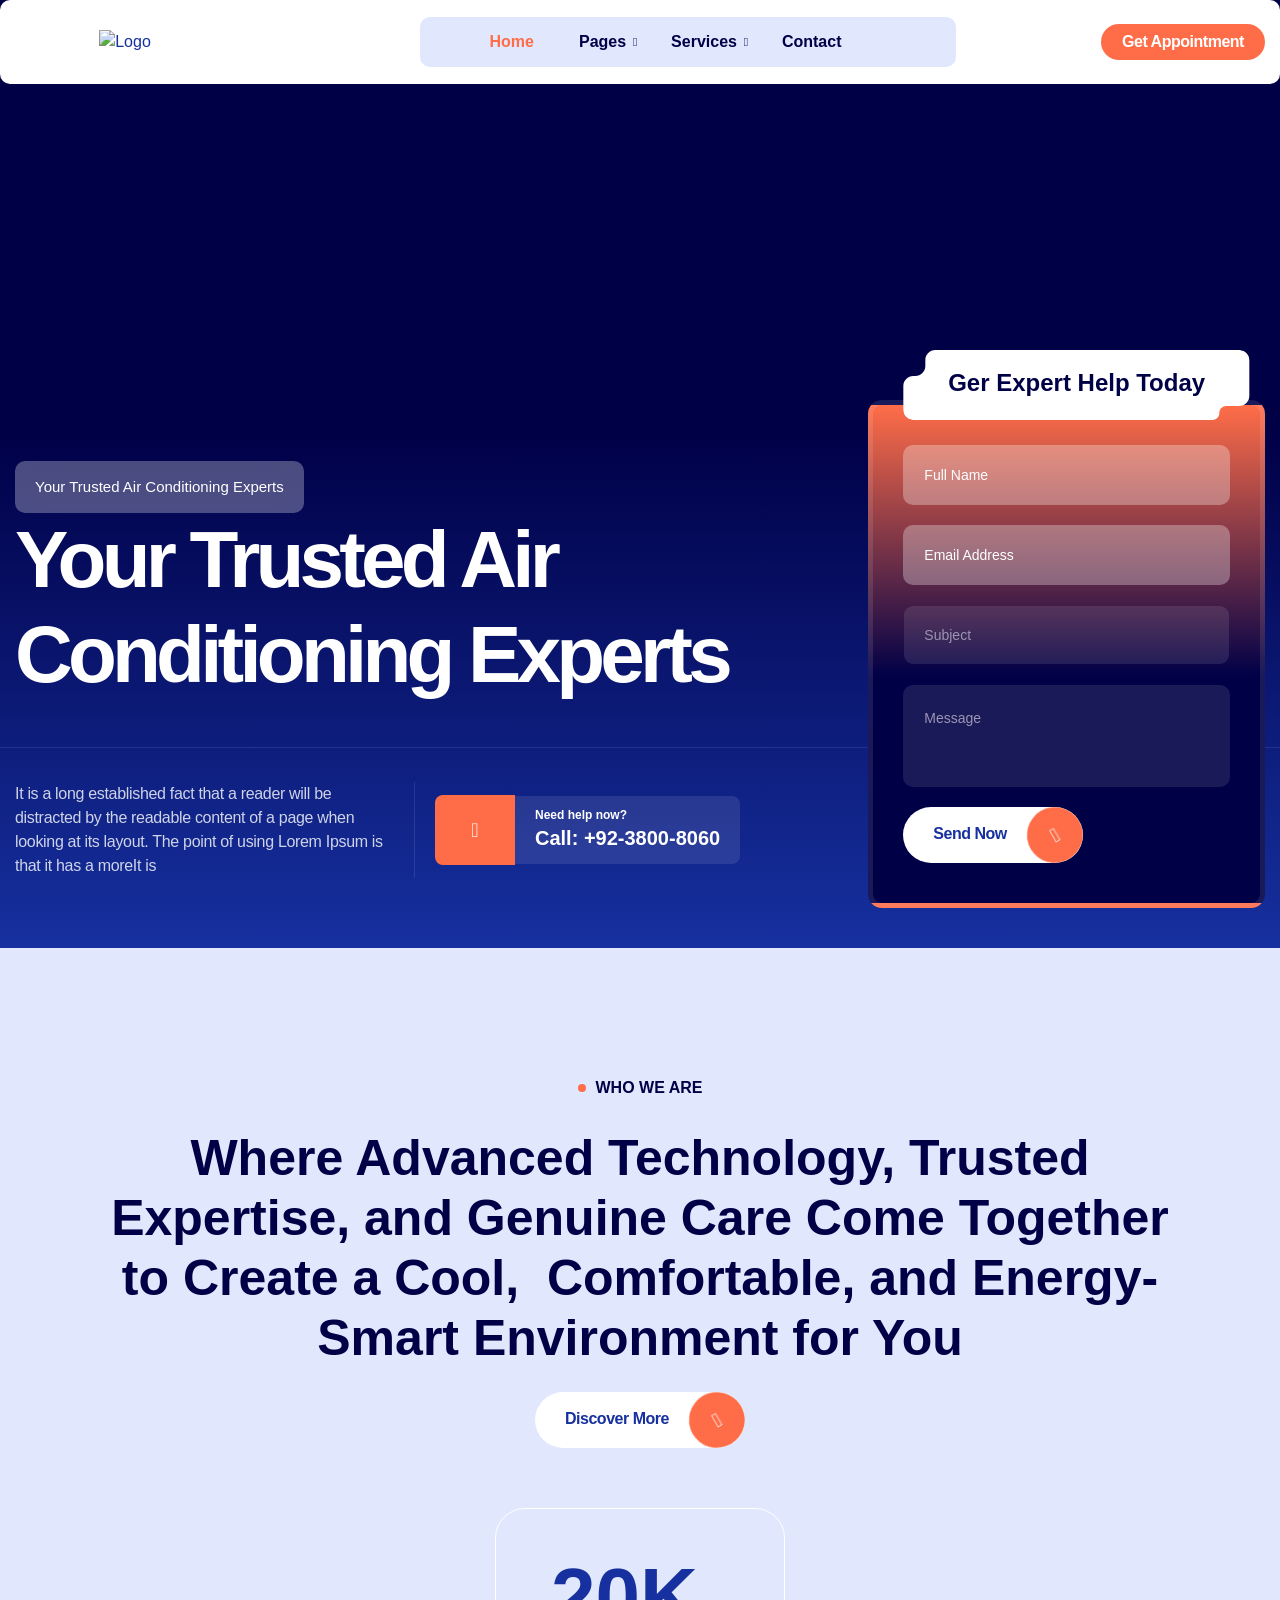
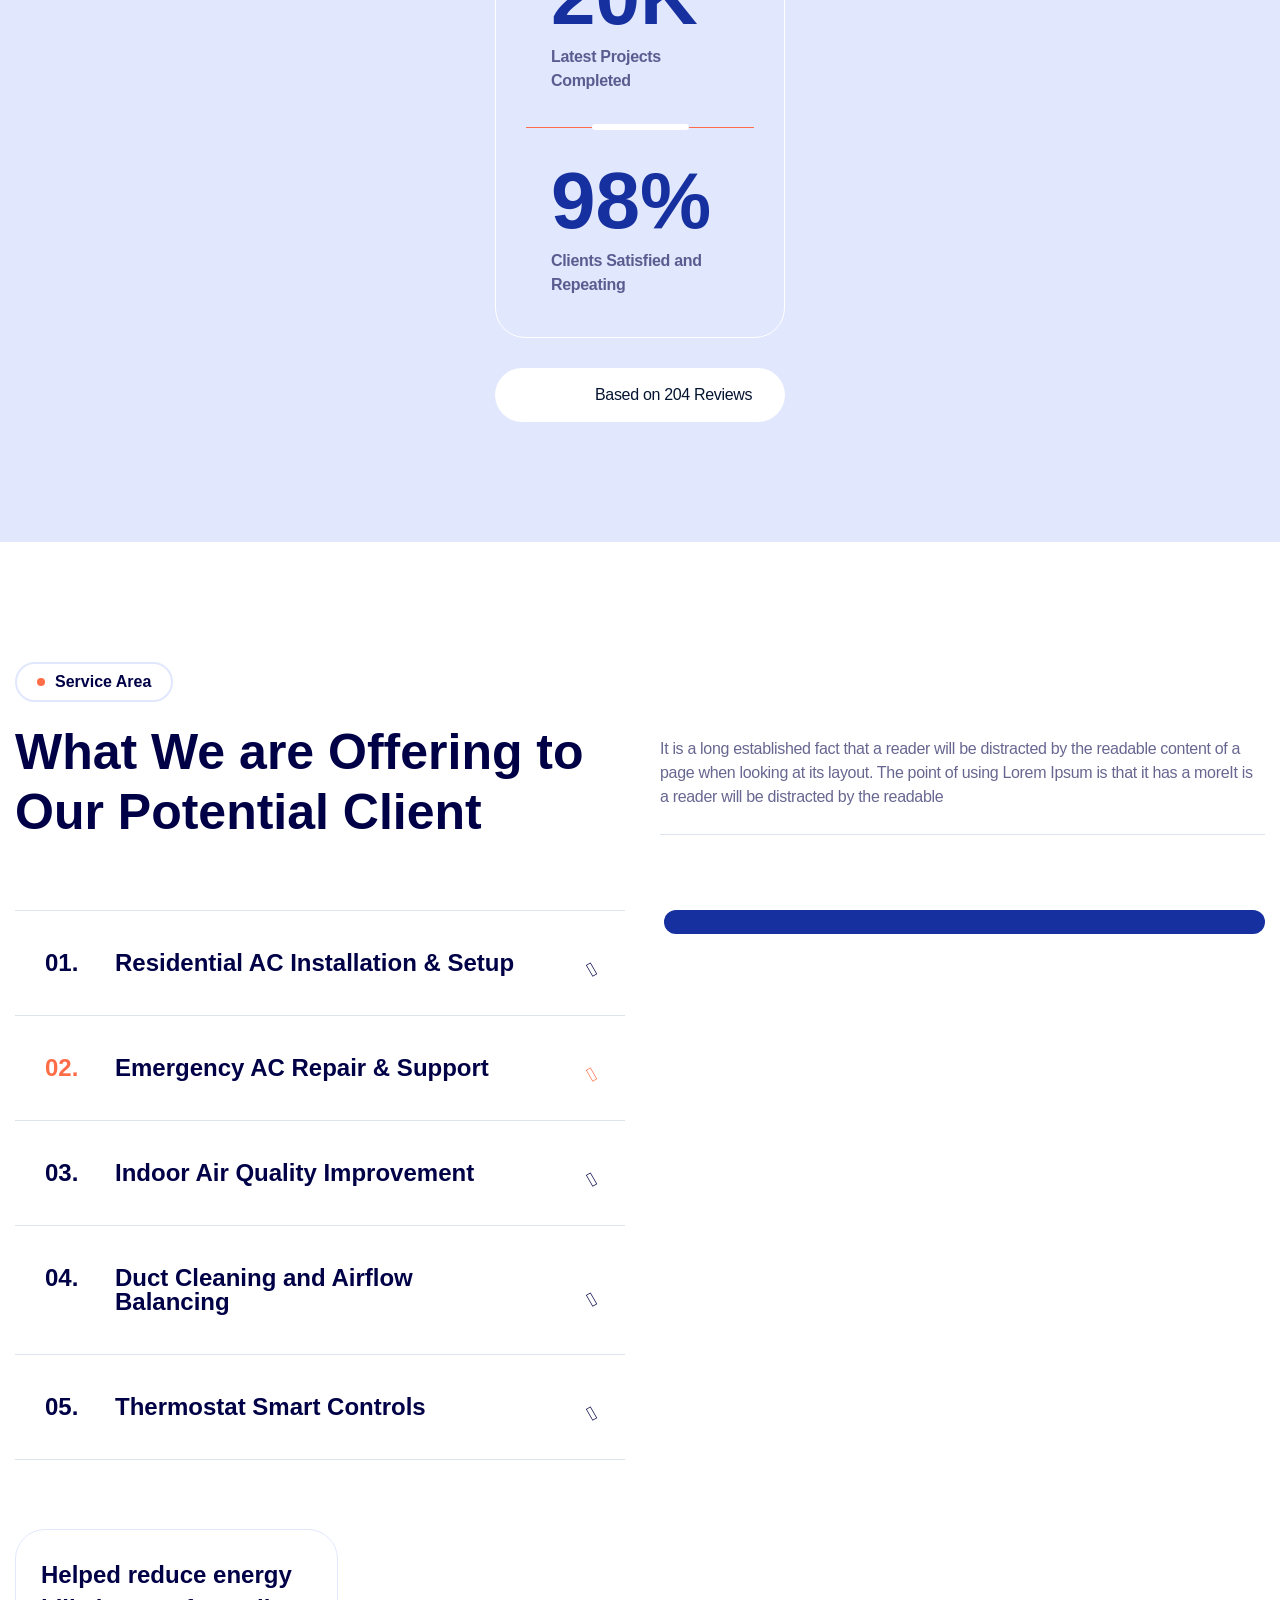
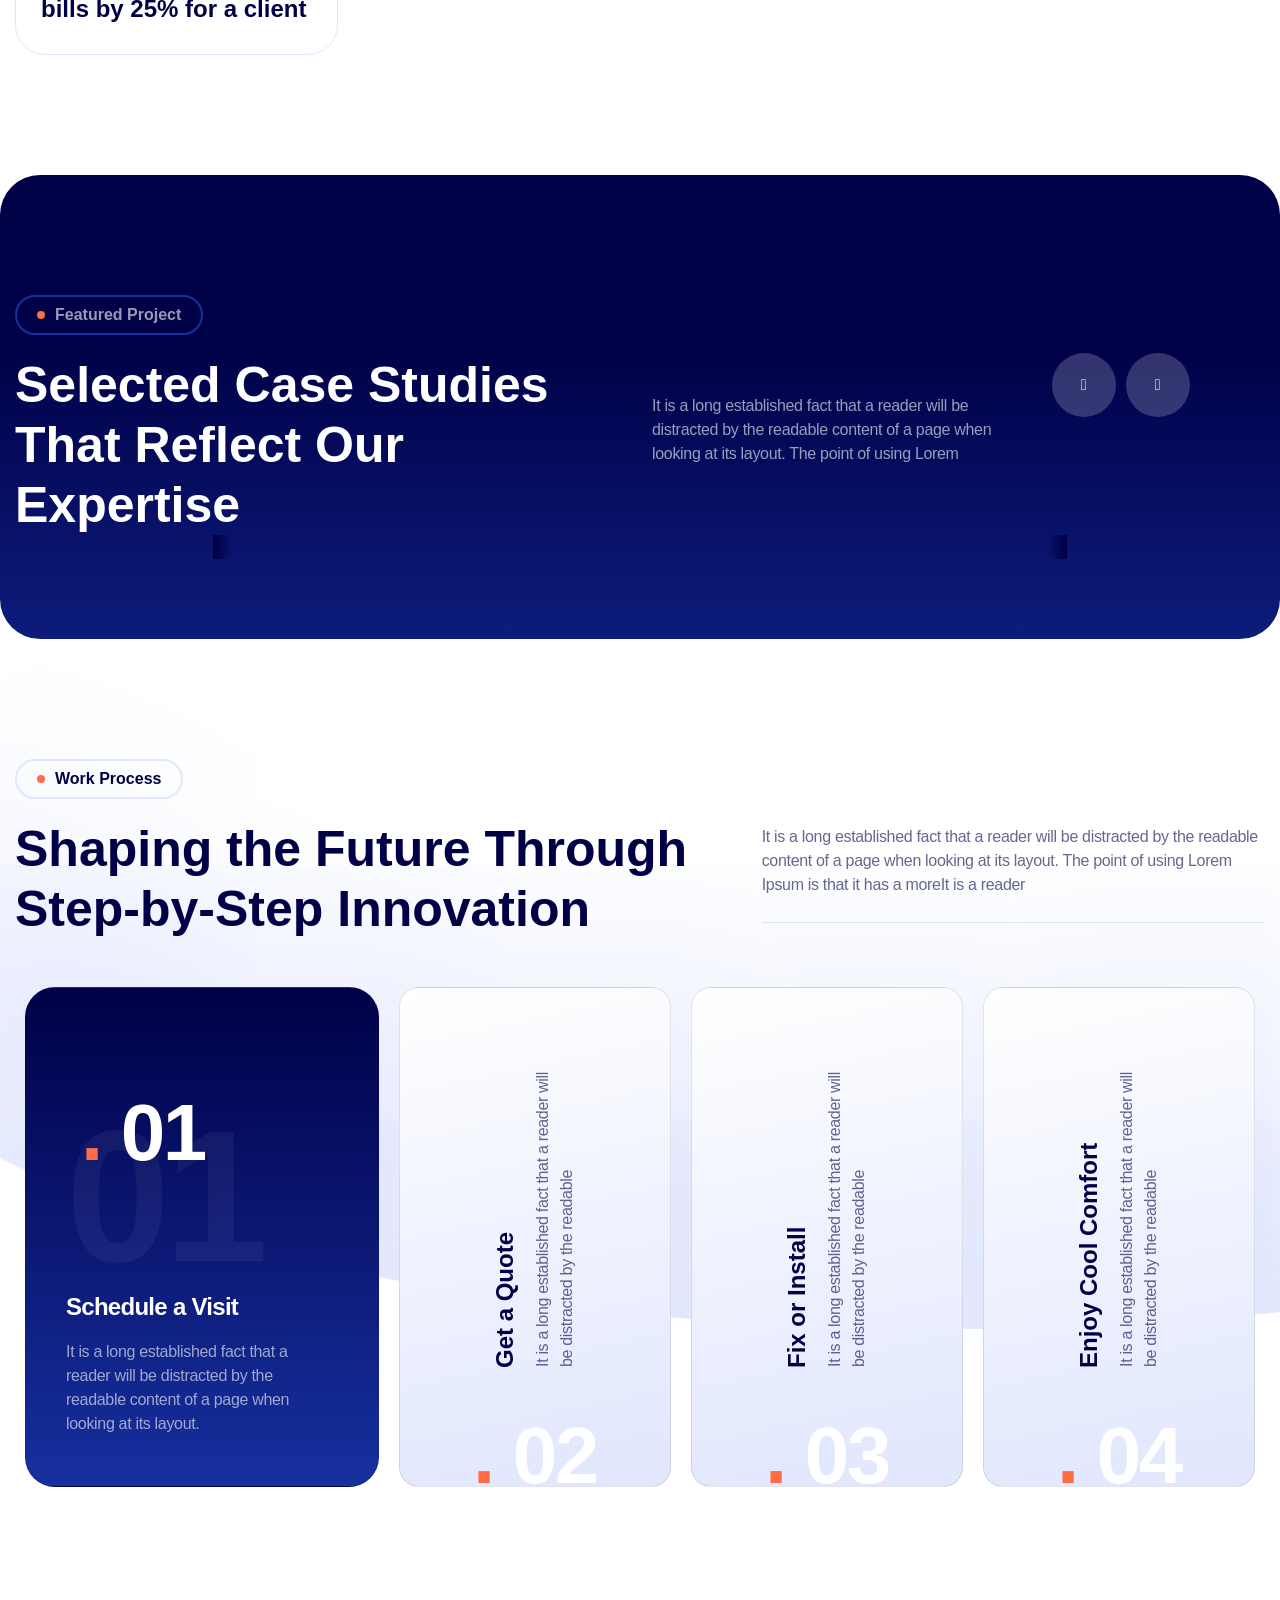
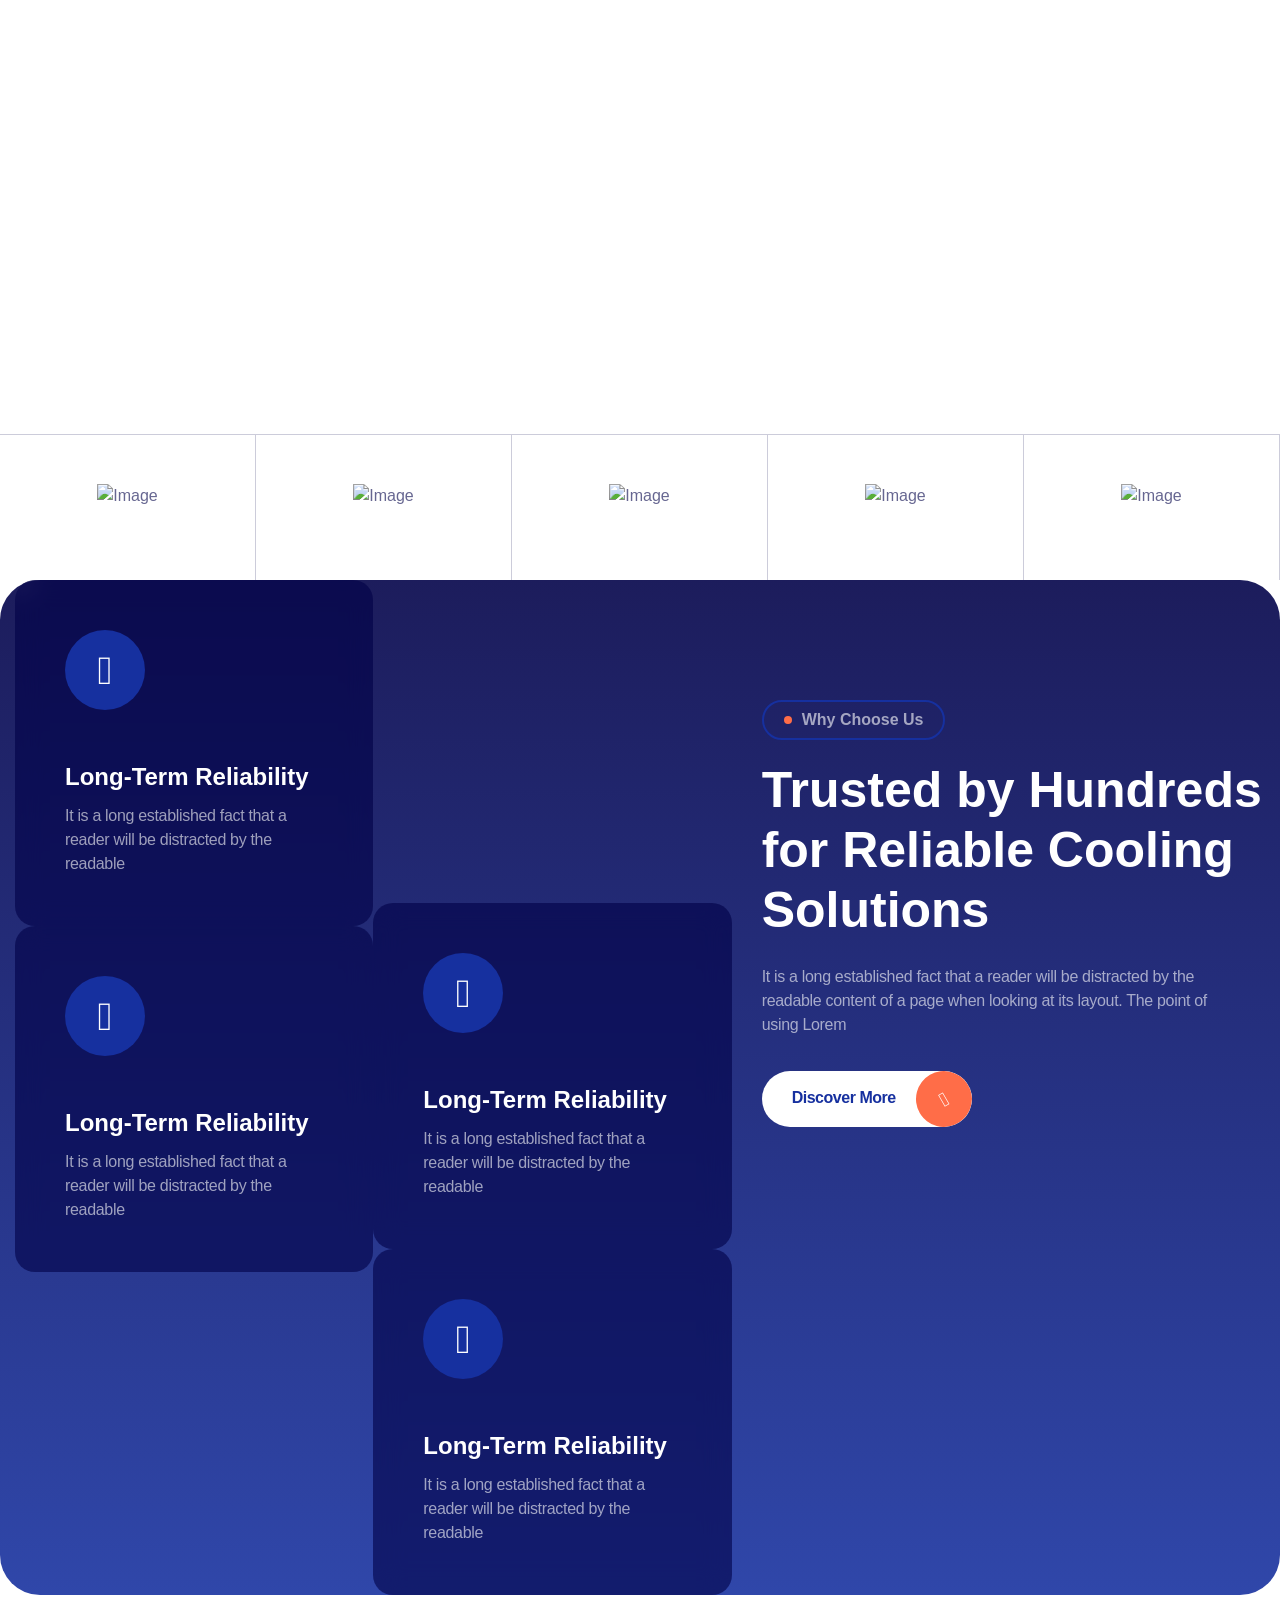
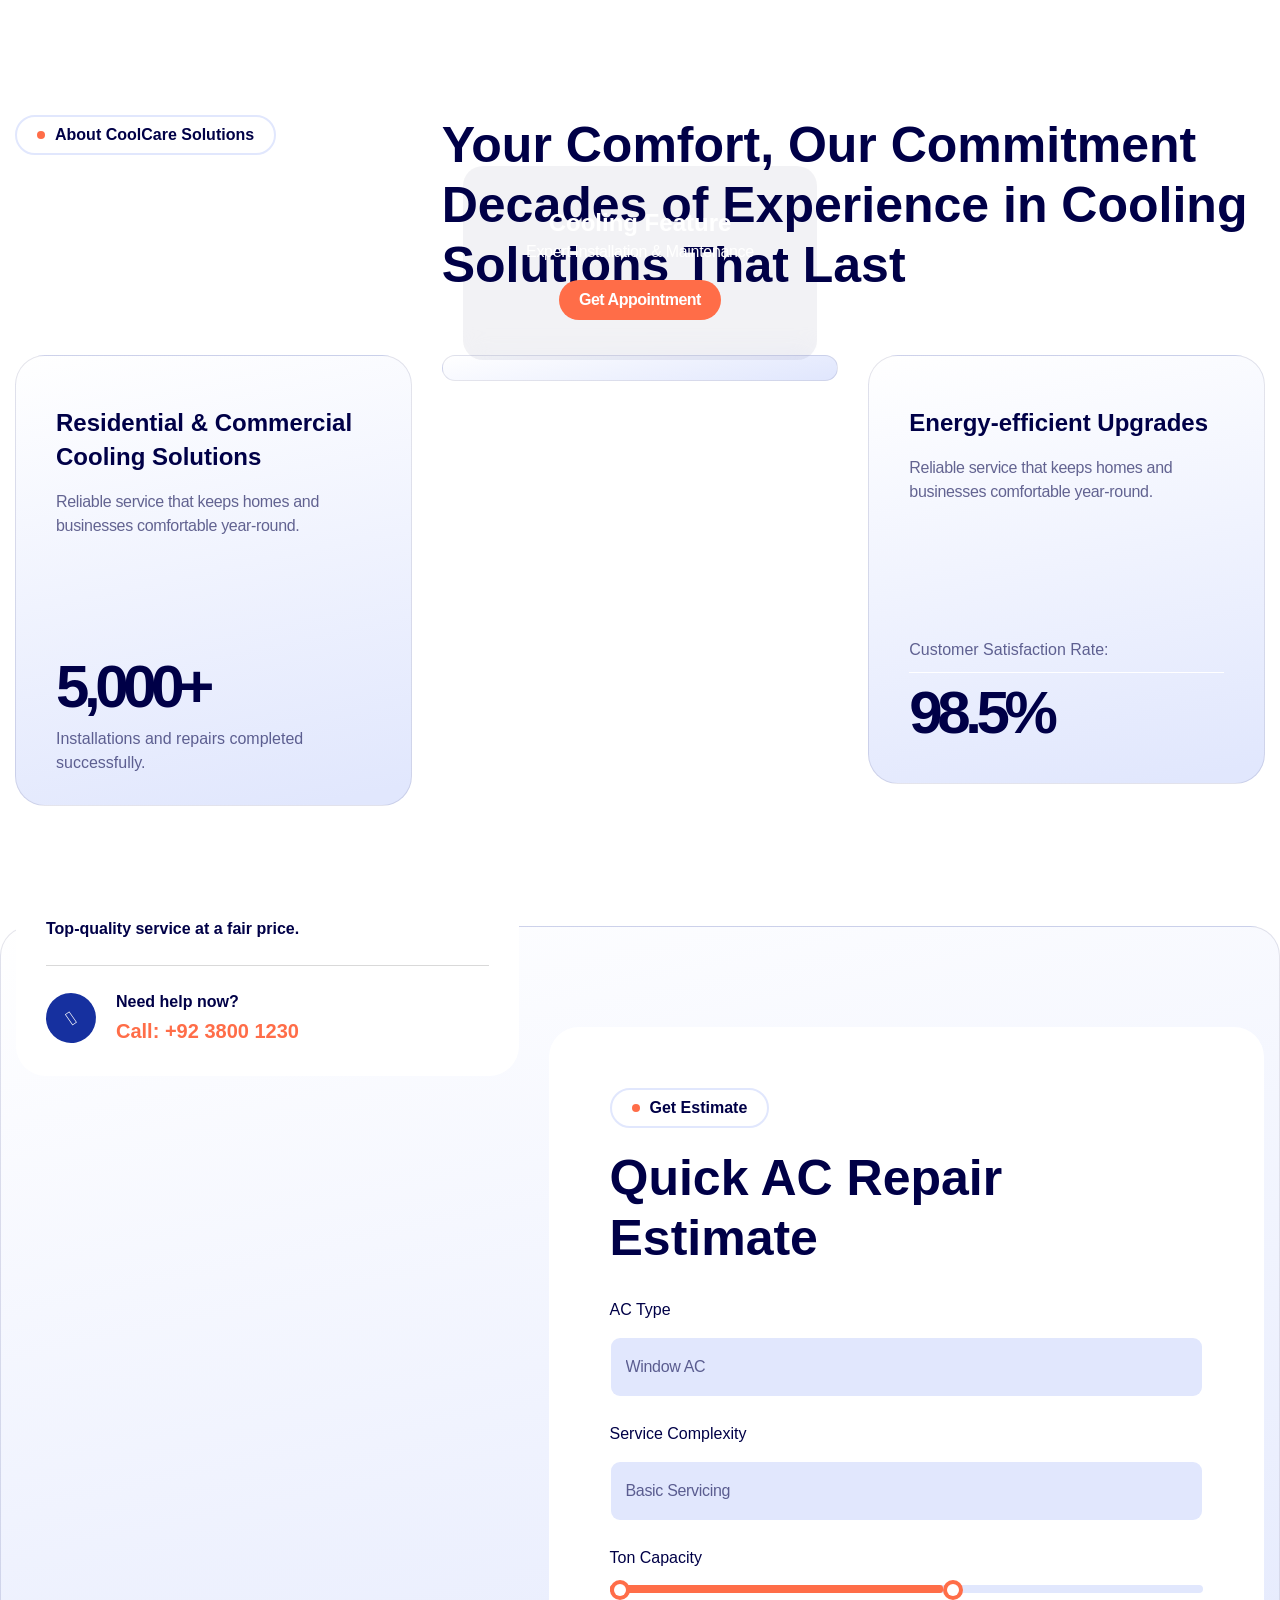
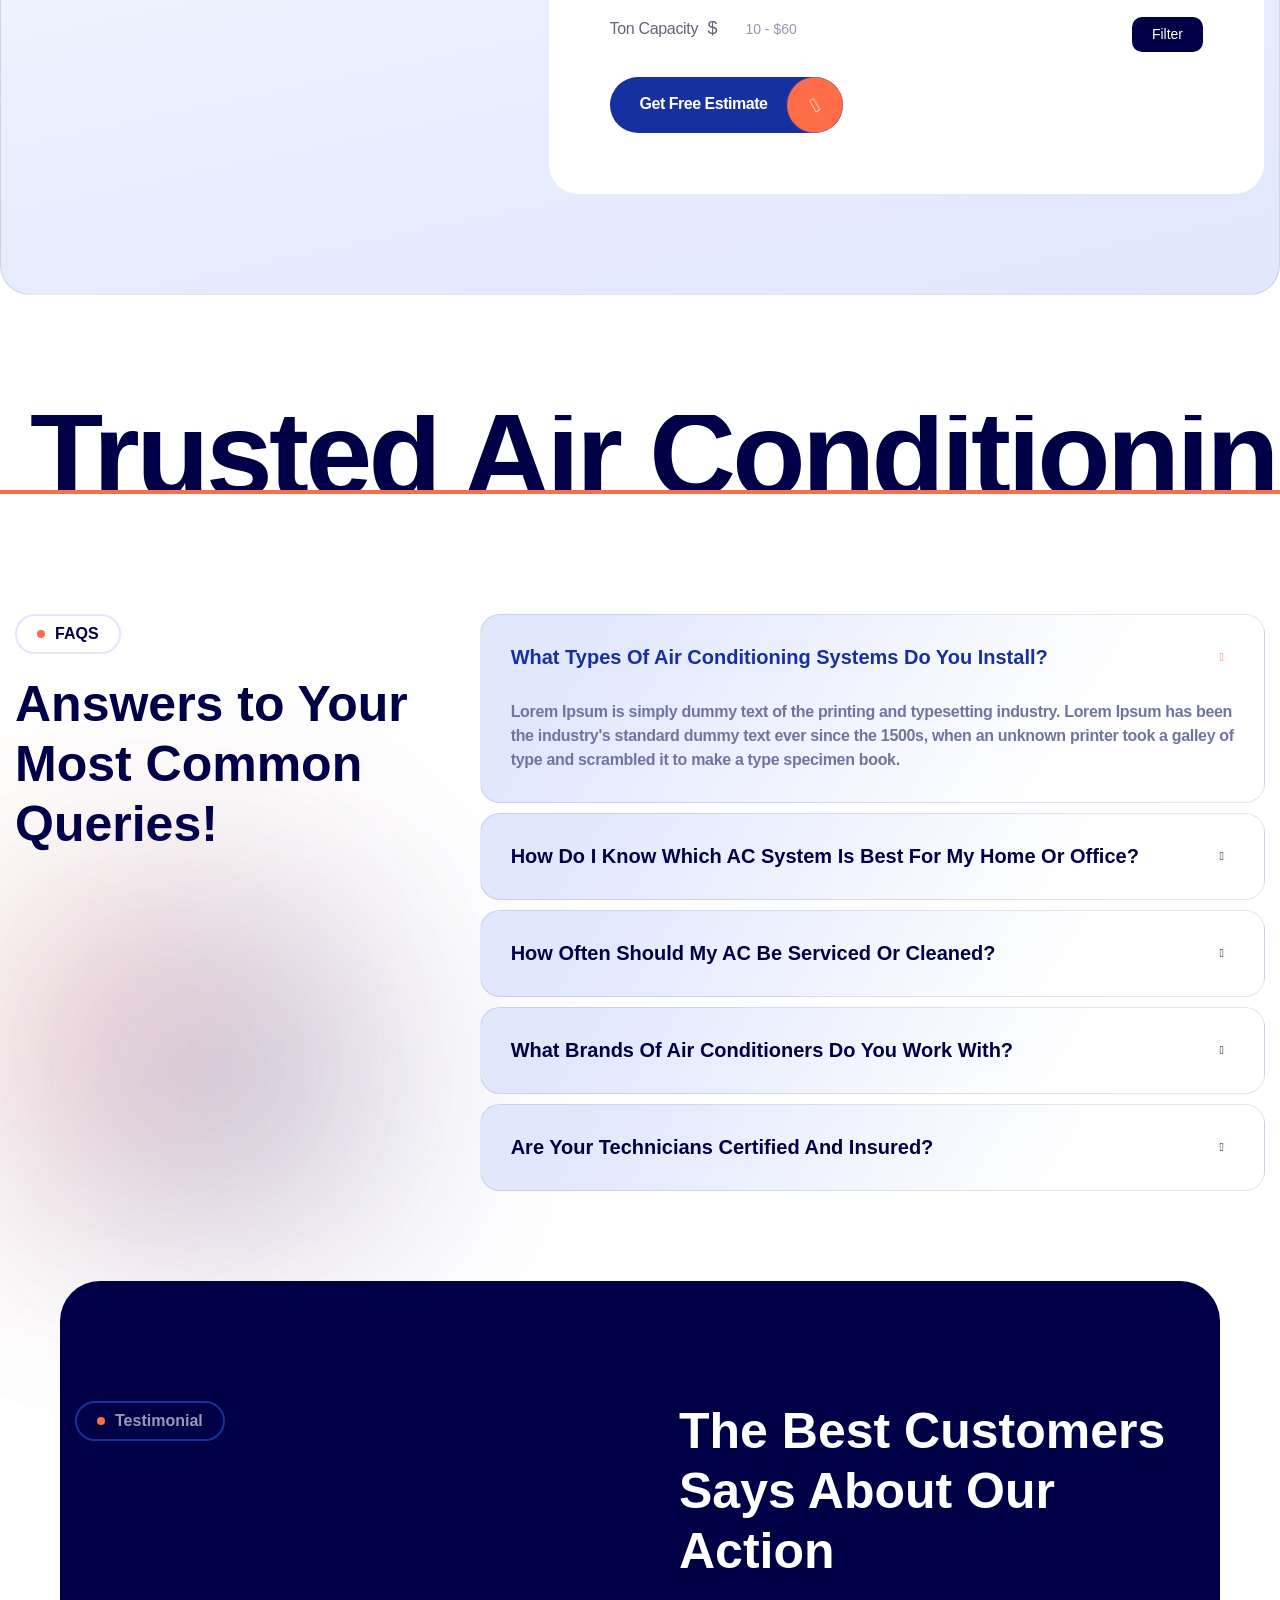
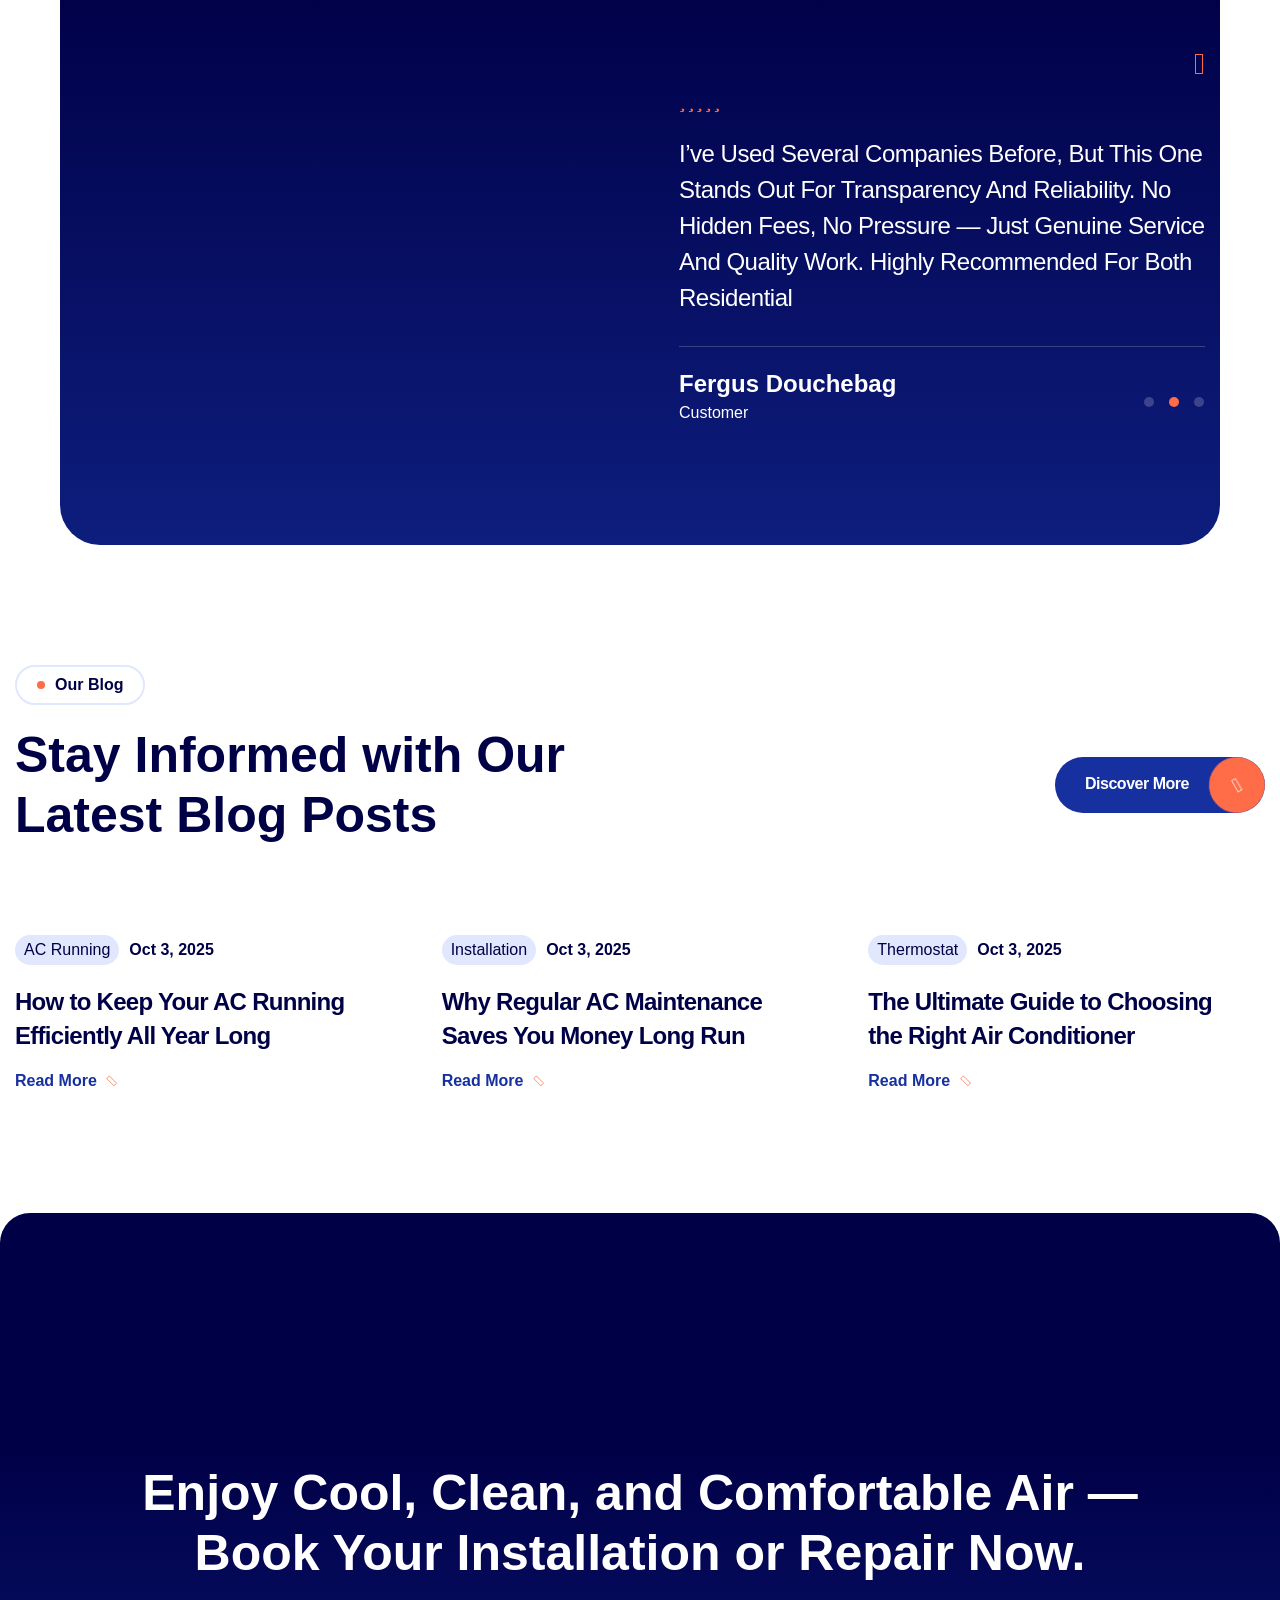
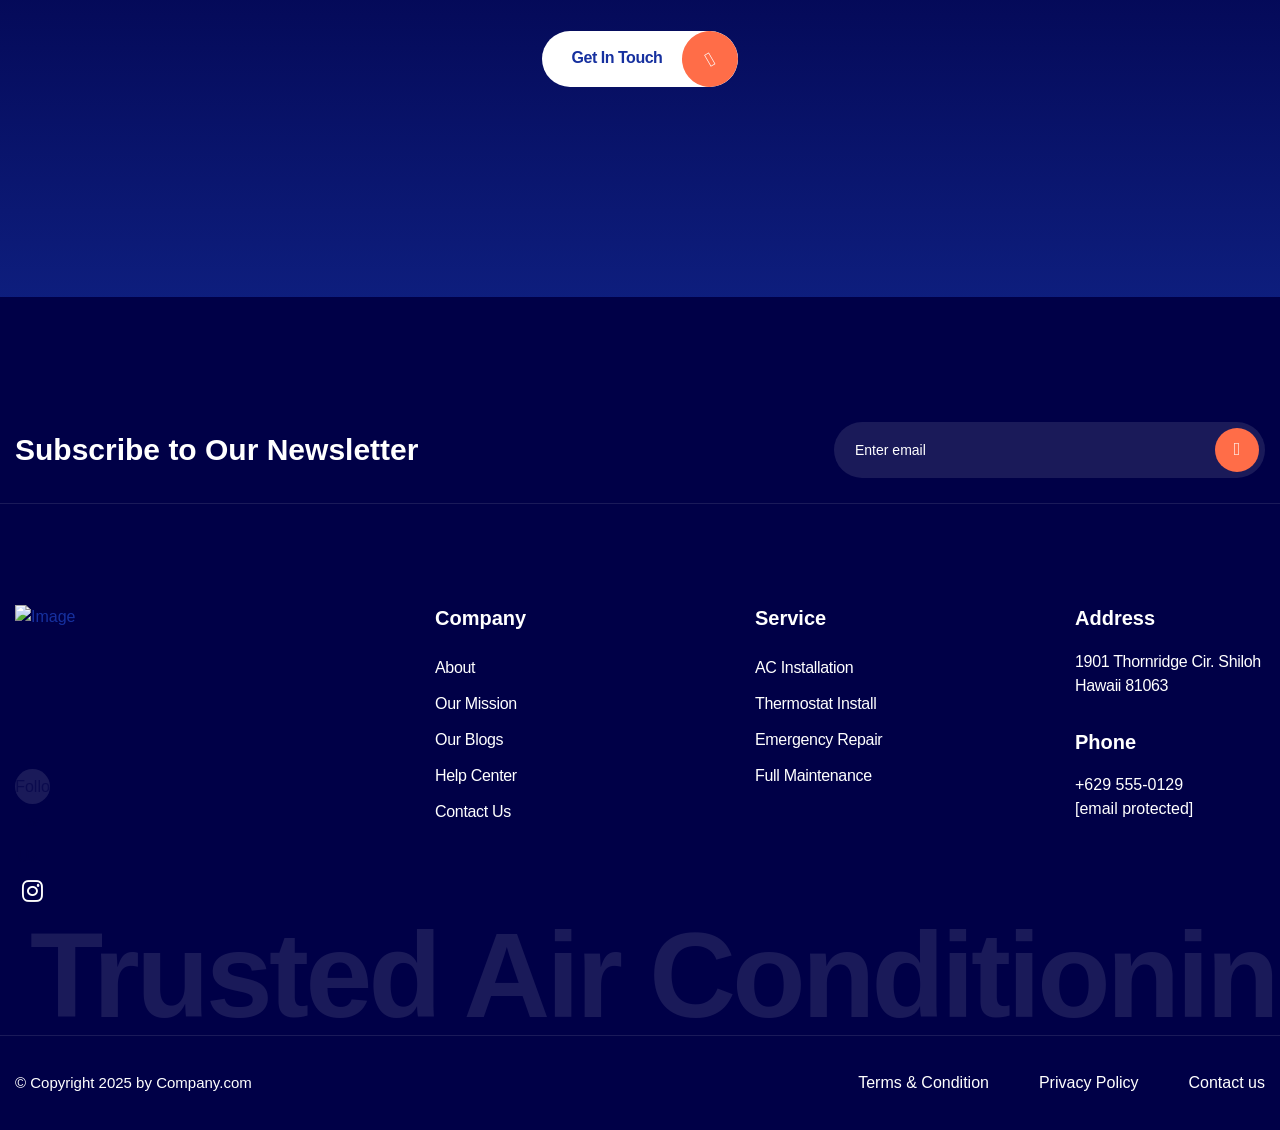
==== index-2.html @ 289fe0e9 "Add files via upload" ====
﻿<!DOCTYPE html>
<html lang="en">
<head>
<meta charset="utf-8">
<title>Coolex | Air Conditioning & Heating HVAC HTML Template | Home Layout 02</title>
<!-- Stylesheets -->
<link href="css/bootstrap.min.css" rel="stylesheet">
<link href="css/style.css" rel="stylesheet">
<link rel="shortcut icon" href="images/favicon.png" type="image/x-icon">
<link rel="icon" href="images/favicon.png" type="image/x-icon">

<!-- Responsive -->
<meta http-equiv="X-UA-Compatible" content="IE=edge">
<meta name="viewport" content="width=device-width, initial-scale=1.0">

</head>

<body>

<div class="page-wrapper">

  <!-- Preloader -->
  <div class="preloader"></div>

  <!-- Main Header-->
  <header class="main-header header-style-two">
    <div class="outer-box">
      <div class="auto-container">
        <div class="header-lower anim-fade-move" data-delay="0.25">
          <div class="inner-container">
            <!-- Main box -->
            <div class="main-box">
              <div class="logo-box">
                <div class="logo">
                  <a href="index.html"><img src="images/logo.png" alt="Logo"></a>
                </div>
              </div>

              <!--Nav Box-->
              <div class="nav-outer">
                <nav class="nav main-menu">
                  <ul class="navigation">
                    <li class="current"><a href="index.html">Home</a></li>
                    <li class="dropdown"><a href="#">Pages</a>
                      <ul>
                        <li><a href="page-about.html">About</a></li>
                        <li><a href="page-faq.html">FAQ</a></li>
                        <li><a href="page-404.html">Page 404</a></li>
                      </ul>
                    </li>
                    <li class="dropdown"><a href="#">Services</a>
                      <ul>
                        <li><a href="page-services.html">Services</a></li>
                        <li><a href="page-service-details.html">Services Details</a></li>
                      </ul>
                    </li>
                    <li><a href="page-contact.html">Contact</a></li>
                  </ul>
                </nav>
              </div>
              <div class="right-box">
                <!-- Phone Box -->
                <a class="theme-btn btn-style-three" href="page-contact.html">
                  <span class="btn-title">Get Appointment </span>
                </a>
              </div>
              <!--Mobile Navigation Toggler-->
              <div class="mobile-nav-toggler"><span class="icon lnr-icon-bars"></span></div>
            </div>
          </div>
        </div>
      </div>
    </div>

    <!-- Mobile Menu  -->
    <div class="mobile-menu">
      <div class="menu-backdrop"></div>
      <!--Here Menu Will Come Automatically Via Javascript / Same Menu as in Header-->
      <nav class="menu-box">
        <div class="upper-box">
          <div class="nav-logo">
            <a href="index.html"><img src="images/logo-2.png" alt=""></a>
          </div>
          <div class="close-btn"><i class="icon fa fa-times"></i></div>
        </div>
        <ul class="navigation clearfix">
          <!--Keep This Empty / Menu will come through Javascript-->
        </ul>
        <ul class="contact-list-one">
          <li>
            <i class="icon lnr-icon-envelope1"></i>
            <span class="title">Send Email</span>
            <div class="text"><a href="/cdn-cgi/l/email-protection#5935382e2a3637193c21383429353c773a3634"><span class="__cf_email__" data-cfemail="38595455591654594f4b5756785d40595548545d165b5755">[email&#160;protected]</span></a></div>
          </li>
        </ul>
        <ul class="social-links">
          <li><a href="#"><i class="icon fab fa-twitter"></i></a></li>
          <li><a href="#"><i class="icon fab fa-facebook-f"></i></a></li>
          <li><a href="#"><i class="icon fab fa-pinterest-p"></i></a></li>
          <li><a href="#"><i class="icon fab fa-vimeo-v"></i></a></li>
        </ul>
      </nav>
    </div>
    <!-- End Mobile Menu -->

    <!-- Header Search -->
    <div class="search-popup">
      <span class="search-back-drop"></span>
      <button class="close-search"><span class="fa fa-times"></span></button>

      <div class="search-inner">
        <form method="post" action="index.html">
          <div class="form-group">
            <input type="search" name="search-field" value="" placeholder="Search..." required="">
            <button type="submit"><i class="fa fa-search"></i></button>
          </div>
        </form>
      </div>
    </div>
    <!-- End Header Search -->

    <!-- Sticky Header  -->
    <div class="sticky-header">
      <div class="auto-container">
        <div class="inner-container">
          <!--Logo-->
          <div class="logo">
            <a href="index.html"><img src="images/logo.png" alt=""></a>
          </div>

          <!--Right Col-->
          <div class="nav-outer">
            <!-- Main Menu -->
            <nav class="main-menu">
              <div class="navbar-collapse show collapse clearfix">
                <ul class="navigation clearfix">
                  <!--Keep This Empty / Menu will come through Javascript-->
                </ul>
              </div>
            </nav>
            <!-- Main Menu End-->

            <!--Mobile Navigation Toggler-->
            <div class="mobile-nav-toggler"><span class="icon lnr-icon-bars"></span></div>
          </div>
        </div>
      </div>
    </div>
    <!-- End Sticky Menu -->
  </header>
  <!--End Main Header -->

  <!-- start Banner Section One -->
  <section class="banner-section-two">
    <div class="floating-object-1 bounce-y"><img src="images/icons/banner2-object-1.png" alt=""></div>
    <div class="floating-object-2 bounce-y"><img src="images/icons/banner2-object-2.png" alt=""></div>
    <div class="banner-bg-pattern bounce-x"><img src="images/resource/banner2-top-bg.png" alt=""></div>
    <div class="large-container">
      <div class="main-banner-img wow fadeInUp bounce-y"><img src="images/resource/banner2-service-man.png" alt=""></div>
      <div class="row align-items-xl-end">
        <div class="col-xl-8 col-md-6">
          <div class="content-column">
            <div class="sub-title wow fadeInUp">Your Trusted Air Conditioning Experts</div>
            <div class="banner-title wow fadeInUp">Your Trusted Air Conditioning Experts</div>
            <div class="banner-bottom-box2 wow fadeInUp" data-wow-delay="400ms" data-wow-duration="1500ms">
              <div class="banner-text wow fadeInUp" data-wow-delay="200ms" data-wow-duration="1500ms">It is a long established fact that a reader will be distracted by the readable content of a page when looking at its layout. The point of using Lorem Ipsum is that it has a moreIt is</div>
              <div class="contact-info">
                <div class="icon"><i class="fa-sharp fa-solid fa-phone-volume"></i></div>
                <div class="info">
                  <h6 class="small-title">Need help now?</h6>
                  <h5 class="call mb-0">Call: +92-3800-8060</h5>
                </div>
              </div>
            </div>
          </div>
        </div>
        <div class="col-xl-4 col-md-6">
          <div class="form-column">
            <div class="title-box">
              <h4 class="title ms-xl-auto">Ger Expert Help Today</h4>
            </div>
            <div class="contact-form-three ms-xl-auto">
              <!-- Contact Form -->
              <div class="contact-form wow fadeInUp" data-wow-delay="300ms" data-wow-duration="1500ms">
                <form method="post" action="get" id="contact-form">
                  <div class="row">
                    <div class="form-group col-md-12">
                      <input type="text" name="name" placeholder="Full Name" required>
                    </div>
                    <div class="form-group col-md-12">
                      <input type="email" name="email" placeholder="Email Address " required>
                    </div>
                    <div class="form-group col-lg-12">
                      <select class="form-control">
                        <option>Subject</option>
                        <option>Subject Two</option>
                        <option>Subject Three</option>
                        <option>Subject Four</option>
                      </select>
                    </div>
                    <div class="form-group col-lg-12">
                      <textarea name="message" placeholder="Message" rows="3" required></textarea>
                    </div>
                    <div class="form-group col-lg-12">
                      <div class="btn-box">
                        <button class="theme-btn btn-style-two" type="submit"><span class="btn-title">Send Now</span> <i class="icon fa-classic fa-regular fa-arrow-right"></i></button>
                      </div>
                    </div>
                  </div>
                </form>
              </div>
              <!--End Contact Form -->
            </div>
          </div>
        </div>
      </div>
    </div>
  </section>
  <!-- End Banner Section One -->

  <!-- start About Section One -->
  <section class="about-section-three pt-120 pb-120">
    <div class="floating-img bounce-y"><img src="images/background/about-bg-home2.png" alt=""></div>
    <div class="large-container2">
      <div class="mx-auto text-center">
        <div class="sec-title mb-0 wow fadeInUp" data-wow-delay="100ms" data-wow-duration="1500ms">
          <div class="subtitle"><span class="dot"></span> WHO WE ARE</div>
        </div>
        <div class="sec-title wow fadeInUp" data-wow-delay="200ms" data-wow-duration="1500ms">
          <h2 class="title mx-auto">Where Advanced Technology, Trusted Expertise, and Genuine Care Come Together to Create a Cool, <span class="image-1"><img src="images/resource/about2-title.jpg" alt=""></span> Comfortable, and Energy-Smart Environment for You</h2>
          <a class="theme-btn btn-style-two mt-4" href="page-about.html"><span class="btn-title">Discover More</span> <i class="icon fa-classic fa-regular fa-arrow-right"></i></a>
        </div>
      </div>
      <div class="row justify-content-xl-center">
        <div class="col-xl col-md-6 wow fadeInUp" data-wow-delay="300ms" data-wow-duration="1500ms">
          <div class="image-column mb-5 mb-xl-0">
            <div class="image-box">
              <img class="w-100" src="images/resource/about-img2-1.jpg" alt="">
            </div>
          </div>
        </div>
        <div class="col-xl-3 col-md-6 wow fadeInUp" data-wow-delay="400ms" data-wow-duration="1500ms">
          <div class="countdown-content-box mb-5 mb-xl-0">
            <div class="inner-box">
              <div class="counter1 count-box">
                <h2 class="title"><span class="count-text" data-speed="3000" data-stop="20">0</span>k</h2>
                <div class="text">Latest Projects Completed</div>
              </div>
              <div class="counter2 count-box">
                <h2 class="title"><span class="count-text" data-speed="3000" data-stop="98">0</span>%</h2>
                <div class="text">Clients Satisfied and Repeating</div>
              </div>
            </div>
            <div class="authors-box2">
              <div class="inner">
                <div class="images">
                  <img src="images/resource/about2-author-box1.png" alt="">
                  <img src="images/resource/about2-author-box2.png" alt="">
                  <img src="images/resource/about2-author-box3.png" alt="">
                  <img src="images/resource/about2-author-box4.png" alt="">
                  <img src="images/resource/about2-author-box5.png" alt="">
                </div>
                <div class="text">Based on 204 Reviews</div>
              </div>
            </div>
          </div>
        </div>
        <div class="col-xl col-lg-7 d-none d-xl-block wow fadeInUp" data-wow-delay="500ms" data-wow-duration="1500ms">
          <div class="image-column2 mb-5 mb-xl-0">
            <div class="image-box">
              <img src="images/resource/about-img2-2.jpg" alt="">
            </div>
          </div>
        </div>
      </div>
    </div>
  </section>
  <!-- End About Section One -->

  <!-- Start Services Section Two -->
  <section class="service-section-two pt-120 pb-120">
    <div class="auto-container">
      <div class="row">
        <div class="d-xl-flex align-items-center justify-content-between mb-5">
          <div class="sec-title mb-20 wow fadeInRight flex-shrink-0">
            <div class="subtitle"><span class="dot"></span> Service Area</div>
            <h2 class="title">What We are Offering to <br class="d-none d-xl-block"> Our Potential Client</h2>
          </div>
          <div class="sec-title-right mb-lg-50 mt-5 mt-lg--0">
            <div class="text">It is a long established fact that a reader will be distracted by the readable content of a page when looking at its layout. The point of using Lorem Ipsum is that it has a moreIt is  a reader will be distracted by the readable </div>
          </div>
        </div>
      </div>
      <div class="tabs-box">
        <div class="row">
          <div class="col-lg-6 mb-5 mb-lg-0">
            <!-- Tab Btns -->
            <div class="tab-btns tab-buttons wow fadeInUp" data-wow-delay="100ms">
              <button data-tab="#prod-guest" class="tab-btn"><span>01.</span>Residential AC Installation & Setup <i class="fa-solid fa-arrow-right"></i></button>
              <button data-tab="#prod-living" class="tab-btn active-btn"><span>02.</span>Emergency AC Repair & Support<i class="fa-solid fa-arrow-right"></i></button>
              <button data-tab="#prod-kitchen" class="tab-btn"><span>03.</span>Indoor Air Quality Improvement <i class="fa-solid fa-arrow-right"></i></button>
              <button data-tab="#prod-kids" class="tab-btn"><span>04.</span>Duct Cleaning and Airflow Balancing <i class="fa-solid fa-arrow-right"></i></button>
              <button data-tab="#prod-master" class="tab-btn"><span>05.</span>Thermostat  Smart Controls <i class="fa-solid fa-arrow-right"></i></button>
            </div>
            <div class="home2-tab-service-imgbox wow fadeInUp mb-lg-50">
              <div class="thumb-area">
                <div class="image">
                  <img src="images/resource/tab-service-bottom-img.jpg" alt="">
                </div>
              </div>
              <div class="content-area">
                <h4 class="title">Helped reduce energy bills by 25% for a client</h4>
              </div>
            </div>
          </div>
          <!-- Tabs Container -->
          <div class="tabs-content col-lg-6 wow fadeInUp ps-4" data-wow-delay="300ms">
            <!-- Tab -->
            <div class="tab" id="prod-guest">
              <div class="tab-inner-content">
                <div class="service-block-h2">
                  <div class="inner-block">
                    <div class="image"><img class="w-100" src="images/resource/service2-1.jpg" alt=""></div>
                    <div class="content-box">
                      <div class="count">01</div>
                      <div class="contents">
                        <h4 class="title"><a href="page-service-details.html?service=installation">Residential AC Installation</a></h4>
                        <div class="text">It is a long established fact that a reader will be distracted by the readable content</div>
                      </div>
                    </div>
                  </div>
                </div>
              </div>
            </div>
            <!-- Tab -->
            <div class="tab active-tab" id="prod-living">
              <div class="tab-inner-content">
                <div class="service-block-h2">
                  <div class="inner-block">
                    <div class="image"><img class="w-100" src="images/resource/service2-1.jpg" alt=""></div>
                    <div class="content-box">
                      <div class="count">02</div>
                      <div class="contents">
                        <h4 class="title"><a href="page-service-details.html?service=repair">Emergency AC Repair &amp; Support</a></h4>
                        <div class="text">It is a long established fact that a reader will be distracted by the readable content</div>
                      </div>
                    </div>
                  </div>
                </div>
              </div>
            </div>
            <!-- Tab -->
            <div class="tab" id="prod-kitchen">
              <div class="tab-inner-content">
                <div class="service-block-h2">
                  <div class="inner-block">
                    <div class="image"><img class="w-100" src="images/resource/service2-1.jpg" alt=""></div>
                    <div class="content-box">
                      <div class="count">03</div>
                      <div class="contents">
                        <h4 class="title"><a href="page-service-details.html?service=cleaning">Indoor Air Quality Improvement</a></h4>
                        <div class="text">It is a long established fact that a reader will be distracted by the readable content</div>
                      </div>
                    </div>
                  </div>
                </div>
              </div>
            </div>
            <!-- Tab -->
            <div class="tab" id="prod-kids">
              <div class="tab-inner-content">
                <div class="service-block-h2">
                  <div class="inner-block">
                    <div class="image"><img class="w-100" src="images/resource/service2-1.jpg" alt=""></div>
                    <div class="content-box">
                      <div class="count">04</div>
                      <div class="contents">
                        <h4 class="title"><a href="page-service-details.html?service=maintenance">Duct Cleaning and Airflow Balancing</a></h4>
                        <div class="text">It is a long established fact that a reader will be distracted by the readable content</div>
                      </div>
                    </div>
                  </div>
                </div>
              </div>
            </div>
            <!-- Tab -->
            <div class="tab" id="prod-master">
              <div class="tab-inner-content">
                <div class="service-block-h2">
                  <div class="inner-block">
                    <div class="image"><img class="w-100" src="images/resource/service2-1.jpg" alt=""></div>
                    <div class="content-box">
                      <div class="count">05</div>
                      <div class="contents">
                        <h4 class="title"><a href="page-service-details.html?service=thermostat">Thermostat Smart Controls</a></h4>
                        <div class="text">It is a long established fact that a reader will be distracted by the readable content</div>
                      </div>
                    </div>
                  </div>
                </div>
              </div>
            </div>
          </div>
        </div>
      </div>
    </div>
  </section>
  <!-- End Services Section Two -->

  <!-- Properties Section -->
  <section class="project-section-two">
    <div class="floating-object"><img class="bounce-x" src="images/icons/circle-img-1.png" alt=""></div>
    <div class="auto-container">
      <div class="row align-items-lg-center">
        <div class="col-xxl-7 col-xl-6 col-lg-7">
          <div class="sec-title mb-3 mb-xl-0 mb-xxl-5 light">
            <div class="subtitle"><span class="dot"></span> Featured Project</div>
            <h2 class="title">Selected Case Studies <br> That Reflect Our Expertise</h2>
          </div>
        </div>
        <div class="col-xxl-4 col-xl-4 col-lg-5">
          <div class="sec-title mb-4 mb-lg-3 mb-xl-0 light">
            <div class="text">It is a long established fact that a reader will be distracted by the readable content of a page when looking at its layout. The point of using Lorem </div>
          </div>
        </div>
        <div class="col-xxl-1 col-xl-2">
          <div class="sec-title mb-xxl-0 mt-xxl-5">
            <!-- Nav Box -->
            <div class="position-relative">
              <div class="nav-box">
                <div class="button-prev"><span class="icon fa-solid fa-arrow-left"></span></div>
                <div class="button-next"><span class="icon fa-solid fa-arrow-right"></span></div>
              </div>
            </div>
          </div>
        </div>
      </div>
    </div>
    <div class="outer-box">
      <div class="project-h2_swiper swiper-container p-0">
        <div class="swiper-wrapper">
          <!-- Project Block -->
          <div class="swiper-slide">
            <div class="project-block-two">
              <div class="inner-block">
                <div class="image-box">
                  <img src="images/resource/project2-1.jpg" alt="">
                  <div class="readmore-btn"><a href="page-project-details.html"><i class="fa-classic fa-regular fa-arrow-right"></i></a></div>
                </div>
                <div class="content-box">
                  <div class="info-box">
                    <div class="meta">
                      <span class="category">AC Installation</span>
                      <span class="date">Oct 3, 2025</span>
                    </div>
                    <h4 class="title"><a href="page-service-details.html">Sea View Property</a></h4>
                  </div>
                </div>
              </div>
            </div>
          </div>
          <!-- Project Block -->
          <div class="swiper-slide">
            <div class="project-block-two">
              <div class="inner-block">
                <div class="image-box">
                  <img src="images/resource/project2-2.jpg" alt="">
                  <div class="readmore-btn"><a href="page-project-details.html"><i class="fa-classic fa-regular fa-arrow-right"></i></a></div>
                </div>
                <div class="content-box">
                  <div class="info-box">
                    <div class="meta">
                      <span class="category">AC Installation</span>
                      <span class="date">Oct 3, 2025</span>
                    </div>
                    <h4 class="title"><a href="page-service-details.html">Sea View Property</a></h4>
                  </div>
                </div>
              </div>
            </div>
          </div>
          <!-- Project Block -->
          <div class="swiper-slide">
            <div class="project-block-two">
              <div class="inner-block">
                <div class="image-box">
                  <img src="images/resource/project2-3.jpg" alt="">
                  <div class="readmore-btn"><a href="page-project-details.html"><i class="fa-classic fa-regular fa-arrow-right"></i></a></div>
                </div>
                <div class="content-box">
                  <div class="info-box">
                    <div class="meta">
                      <span class="category">AC Installation</span>
                      <span class="date">Oct 3, 2025</span>
                    </div>
                    <h4 class="title"><a href="page-service-details.html">Sea View Property</a></h4>
                  </div>
                </div>
              </div>
            </div>
          </div>
          <!-- Project Block -->
          <div class="swiper-slide">
            <div class="project-block-two">
              <div class="inner-block">
                <div class="image-box">
                  <img src="images/resource/project2-1.jpg" alt="">
                  <div class="readmore-btn"><a href="page-project-details.html"><i class="fa-classic fa-regular fa-arrow-right"></i></a></div>
                </div>
                <div class="content-box">
                  <div class="info-box">
                    <div class="meta">
                      <span class="category">AC Installation</span>
                      <span class="date">Oct 3, 2025</span>
                    </div>
                    <h4 class="title"><a href="page-service-details.html">Sea View Property</a></h4>
                  </div>
                </div>
              </div>
            </div>
          </div>
        </div>
      </div>
    </div>
  </section>
  <!-- End Projects Section -->

  <!-- Our Process Section -->
  <section class="process-section-two hzAccordion-section pt-120 pb-120">
    <div class="auto-container">
      <div class="row align-items-center">
        <div class="col-xl-7">
          <div class="sec-title mb-lg-20 mb-50 wow fadeInRight">
            <div class="subtitle"><span class="dot"></span> Work Process</div>
            <h2 class="title">Shaping the Future Through <br> Step-by-Step Innovation</h2>
          </div>
        </div>
        <div class="col-xl-5 ms-xl-auto">
          <div class="sec-title-right mb-lg-50 wow fadeInLeft">
            <div class="text">It is a long established fact that a reader will be distracted by the readable content of a page when looking at its layout. The point of using Lorem Ipsum is that it has a moreIt is a reader</div>
          </div>
        </div>
      </div>
      <div class="row">
        <div class="client-gallery-wraper">
          <div class="options">
            <div class="option active">
              <div class="client-content">
                <div class="search-icon">
                  <div class="count"><span>.</span> 01</div>
                </div>
                <div class="default-content">
                  <div>
                    <h4 class="title">Schedule a Visit</h4>
                    <div class="text">It is a long established fact that a reader will be distracted by the readable </div>
                  </div>
                </div>
                <div class="label">
                  <div class="info">
                    <div class="cont">
                      <div class="count"><span>.</span> 01</div>
                      <div class="lg-count">01</div>
                      <h4 class="sub-title">Schedule a Visit</h4>
                      <div class="text">It is a long established fact that a reader will be distracted by the readable content of a page when looking at its layout.</div>
                    </div>
                  </div>
                </div>
              </div>
            </div>
            <div class="option">
              <div class="client-content">
                <div class="search-icon">
                  <div class="count"><span>.</span> 02</div>
                </div>
                <div class="default-content">
                  <div>
                    <h4 class="title">Get a Quote</h4>
                    <div class="text">It is a long established fact that a reader will be distracted by the readable </div>
                  </div>
                </div>
                <div class="label">
                  <div class="info">
                    <div class="cont">
                      <div class="count"><span>.</span> 02</div>
                      <div class="lg-count">02</div>
                      <h4 class="sub-title">Get a Quote</h4>
                      <div class="text">It is a long established fact that a reader will be distracted by the readable content of a page when looking at its layout.</div>
                    </div>
                  </div>
                </div>
              </div>
            </div>
            <div class="option">
              <div class="client-content">
                <div class="search-icon">
                  <div class="count"><span>.</span> 03</div>
                </div>
                <div class="default-content">
                  <div>
                    <h4 class="title">Fix or Install</h4>
                    <div class="text">It is a long established fact that a reader will be distracted by the readable </div>
                  </div>
                </div>
                <div class="label">
                  <div class="info">
                    <div class="cont">
                      <div class="count"><span>.</span> 03</div>
                      <div class="lg-count">03</div>
                      <h4 class="sub-title">Fix or Install</h4>
                      <div class="text">It is a long established fact that a reader will be distracted by the readable content of a page when looking at its layout.</div>
                    </div>
                  </div>
                </div>
              </div>
            </div>
            <div class="option">
              <div class="client-content">
                <div class="search-icon">
                  <div class="count"><span>.</span> 04</div>
                </div>
                <div class="default-content">
                  <div>
                    <h4 class="title">Enjoy Cool Comfort</h4>
                    <div class="text">It is a long established fact that a reader will be distracted by the readable </div>
                  </div>
                </div>
                <div class="label">
                  <div class="info">
                    <div class="cont">
                      <div class="count"><span>.</span> 04</div>
                      <div class="lg-count">04</div>
                      <h4 class="sub-title">Enjoy Cool Comfort</h4>
                      <div class="text">It is a long established fact that a reader will be distracted by the readable content of a page when looking at its layout.</div>
                    </div>
                  </div>
                </div>
              </div>
            </div>
          </div>
        </div>
      </div>
    </div>
  </section>
  <!-- End Our Process Section -->

  <!-- Our Team Section -->
  <section class="team-section pt-0 pb-120">
    <div class="auto-container">
      <div class="sec-title text-center mx-auto wow fadeInRight">
        <div class="subtitle"><span class="dot"></span> Our Team</div>
        <h2 class="title">The Faces Behind Our Trusted Air <br> Conditioning Services</h2>
      </div>
      <div class="row">
        <!-- Team Block -->
        <div class="team-block col-xl-3 col-lg-4 col-sm-6 wow fadeInUp">
          <div class="inner-box">
            <div class="image-box">
              <figure class="image"><a href="page-team-details.html"><img src="images/resource/team-1.png" alt="Image"></a></figure>
              <div class="social-links">
                <a href="page-team-details.html"><i class="fab fa-x-twitter"></i></a>
                <a href="page-team-details.html"><i class="fab fa-facebook-f"></i></a>
                <a href="page-team-details.html"><i class="fab fa-instagram"></i></a>
                <a href="page-team-details.html"><i class="fab fa-linkedin-in"></i></a>
              </div>
            </div>
            <div class="content-box">
              <h5 class="name"><a href="page-team-details.html">Kevin Brooks</a></h5>
              <div class="designation">Installation Supervisor</div>
            </div>
          </div>
        </div>
        <!-- Team Block -->
        <div class="team-block col-xl-3 col-lg-4 col-sm-6 wow fadeInUp">
          <div class="inner-box">
            <div class="image-box">
              <figure class="image"><a href="page-team-details.html"><img src="images/resource/team-2.png" alt="Image"></a></figure>
              <div class="social-links">
                <a href="page-team-details.html"><i class="fab fa-x-twitter"></i></a>
                <a href="page-team-details.html"><i class="fab fa-facebook-f"></i></a>
                <a href="page-team-details.html"><i class="fab fa-instagram"></i></a>
                <a href="page-team-details.html"><i class="fab fa-linkedin-in"></i></a>
              </div>
            </div>
            <div class="content-box">
              <h5 class="name"><a href="page-team-details.html">Kevin Brooks</a></h5>
              <div class="designation">Installation Supervisor</div>
            </div>
          </div>
        </div>
        <!-- Team Block -->
        <div class="team-block col-xl-3 col-lg-4 col-sm-6 wow fadeInUp">
          <div class="inner-box">
            <div class="image-box">
              <figure class="image"><a href="page-team-details.html"><img src="images/resource/team-3.png" alt="Image"></a></figure>
              <div class="social-links">
                <a href="page-team-details.html"><i class="fab fa-x-twitter"></i></a>
                <a href="page-team-details.html"><i class="fab fa-facebook-f"></i></a>
                <a href="page-team-details.html"><i class="fab fa-instagram"></i></a>
                <a href="page-team-details.html"><i class="fab fa-linkedin-in"></i></a>
              </div>
            </div>
            <div class="content-box">
              <h5 class="name"><a href="page-team-details.html">Kevin Brooks</a></h5>
              <div class="designation">Installation Supervisor</div>
            </div>
          </div>
        </div>
        <!-- Team Block -->
        <div class="team-block col-xl-3 col-lg-4 col-sm-6 wow fadeInUp">
          <div class="inner-box">
            <div class="image-box">
              <figure class="image"><a href="page-team-details.html"><img src="images/resource/team-4.png" alt="Image"></a></figure>
              <div class="social-links">
                <a href="page-team-details.html"><i class="fab fa-x-twitter"></i></a>
                <a href="page-team-details.html"><i class="fab fa-facebook-f"></i></a>
                <a href="page-team-details.html"><i class="fab fa-instagram"></i></a>
                <a href="page-team-details.html"><i class="fab fa-linkedin-in"></i></a>
              </div>
            </div>
            <div class="content-box">
              <h5 class="name"><a href="page-team-details.html">Kevin Brooks</a></h5>
              <div class="designation">Installation Supervisor</div>
            </div>
          </div>
        </div>
      </div>
    </div>
  </section>
  <!-- End Our Team Section -->

  <!-- Our Client Section -->
  <section class="client-section">
    <div class="container-fluid px-0">
      <div class="row">
        <div class="col-lg-12">
          <div class="swiper client-slider pb-0">
            <div class="swiper-wrapper align-items-center">
              <!-- Client Block -->
              <div class="client-block py-5 swiper-slide text-center">
                <div class="inner-box">
                  <figure class="image mb-0"><img src="images/clients/client-1.png" alt="Image"></figure>
                </div>
              </div>
              <!-- Client Block -->
              <div class="client-block py-5 swiper-slide text-center">
                <div class="inner-box">
                  <figure class="image mb-0"><img src="images/clients/client-2.png" alt="Image"></figure>
                </div>
              </div>
              <!-- Client Block -->
              <div class="client-block py-5 swiper-slide text-center">
                <div class="inner-box">
                  <figure class="image mb-0"><img src="images/clients/client-3.png" alt="Image"></figure>
                </div>
              </div>
              <!-- Client Block -->
              <div class="client-block py-5 swiper-slide text-center">
                <div class="inner-box">
                  <figure class="image mb-0"><img src="images/clients/client-4.png" alt="Image"></figure>
                </div>
              </div>
              <!-- Client Block -->
              <div class="client-block py-5 swiper-slide text-center">
                <div class="inner-box">
                  <figure class="image mb-0"><img src="images/clients/client-5.png" alt="Image"></figure>
                </div>
              </div>
              <!-- Client Block -->
              <div class="client-block py-5 swiper-slide text-center">
                <div class="inner-box">
                  <figure class="image mb-0"><img src="images/clients/client-6.png" alt="Image"></figure>
                </div>
              </div>
              <!-- Client Block -->
              <div class="client-block py-5 swiper-slide text-center">
                <div class="inner-box">
                  <figure class="image mb-0"><img src="images/clients/client-1.png" alt="Image"></figure>
                </div>
              </div>
              <!-- Client Block -->
              <div class="client-block py-5 swiper-slide text-center">
                <div class="inner-box">
                  <figure class="image mb-0"><img src="images/clients/client-2.png" alt="Image"></figure>
                </div>
              </div>
              <!-- Client Block -->
              <div class="client-block py-5 swiper-slide text-center">
                <div class="inner-box">
                  <figure class="image mb-0"><img src="images/clients/client-3.png" alt="Image"></figure>
                </div>
              </div>
              <!-- Client Block -->
              <div class="client-block py-5 swiper-slide text-center">
                <div class="inner-box">
                  <figure class="image mb-0"><img src="images/clients/client-4.png" alt="Image"></figure>
                </div>
              </div>
              <!-- Client Block -->
              <div class="client-block py-5 swiper-slide text-center">
                <div class="inner-box">
                  <figure class="image mb-0"><img src="images/clients/client-5.png" alt="Image"></figure>
                </div>
              </div>
              <!-- Client Block -->
              <div class="client p-5-block">
                <div class="inner-box">
                  <figure class="image mb-0"><img src="images/clients/client-6.png" alt="Image"></figure>
                </div>
              </div>
            </div>
          </div>
        </div>
      </div>
    </div>
  </section>
  <!-- End Our Client Section -->

  <!-- Start Features Section -->
  <section class="feature-section-three">
    <div class="floating-img bounce-x"><img src="images/resource/why-chose-man-2.png" alt=""></div>
    <div class="large-container">
      <div class="row">
        <div class="col-xl-7">
          <div class="row g-lg-0">
            <div class="col-sm-6">
              <div class="first-col">
                <div class="feature-box-three">
                  <div class="inner-box">
                    <div class="icon"><i class="fa-classic fa-regular fa-clock-rotate-left"></i></div>
                    <div class="content-box">
                      <h4 class="title">Long-Term Reliability</h4>
                      <div class="text">It is a long established fact that a reader will be distracted by the readable</div>
                    </div>
                  </div>
                </div>
                <div class="feature-box-three">
                  <div class="inner-box">
                    <div class="icon"><i class="fa-classic fa-regular fa-clock-rotate-left"></i></div>
                    <div class="content-box">
                      <h4 class="title">Long-Term Reliability</h4>
                      <div class="text">It is a long established fact that a reader will be distracted by the readable</div>
                    </div>
                  </div>
                </div>
              </div>
            </div>
            <div class="col-sm-6">
              <div class="second-col">
                <div class="feature-box-three">
                  <div class="inner-box">
                    <div class="icon"><i class="fa-classic fa-regular fa-clock-rotate-left"></i></div>
                    <div class="content-box">
                      <h4 class="title">Long-Term Reliability</h4>
                      <div class="text">It is a long established fact that a reader will be distracted by the readable</div>
                    </div>
                  </div>
                </div>
                <div class="feature-box-three">
                  <div class="inner-box">
                    <div class="icon"><i class="fa-classic fa-regular fa-clock-rotate-left"></i></div>
                    <div class="content-box">
                      <h4 class="title">Long-Term Reliability</h4>
                      <div class="text">It is a long established fact that a reader will be distracted by the readable</div>
                    </div>
                  </div>
                </div>
              </div>
            </div>
          </div>
        </div>
        <div class="col-xl-5">
          <div class="sec-title light mt-120 mb-30 mt-lg-30">
            <div class="subtitle"><span class="dot"></span> Why Choose Us</div>
            <h2 class="title">Trusted by Hundreds for Reliable Cooling Solutions</h2>
            <div class="text mt-25">It is a long established fact that a reader will be distracted by the readable content of a page when looking at its layout. The point of using Lorem </div>
          </div>
          <a class="theme-btn btn-style-two mb-80 mt-1" href="page-about.html"><span class="btn-title">Discover More</span> <i class="icon fa-classic fa-regular fa-arrow-right"></i></a>
          <div class="video-box-home2 wow fadeInUp">
            <figure class="image mb-0"><img class="w-100" src="images/resource/video-bg-h2.jpg" alt="">
              <a href="https://www.youtube.com/watch?v=Fvae8nxzVz4" class="play-now" data-fancybox="gallery" data-caption=""><i class="icon fa fa-play" aria-hidden="true"></i><span class="ripple"></span></a>
            </figure>
          </div>
        </div>
      </div>
    </div>
  </section>
  <!-- End Features Section -->

  <!-- Start About Section Four -->
  <section class="about-section-four pt-120 pb-0">
    <div class="auto-container">
      <div class="row align-items-start">
        <div class="col-lg-4">
          <div class="sec-title mb-0 wow fadeInUp" data-wow-delay="00ms" data-wow-duration="1500ms">
            <div class="subtitle"><span class="dot"></span> About CoolCare Solutions</div>
          </div>
        </div>
        <div class="col-lg-8">
          <div class="sec-title wow fadeInUp" data-wow-delay="200ms" data-wow-duration="1500ms">
            <h2 class="title">Your Comfort, Our Commitment Decades of Experience in Cooling Solutions That Last</h2>
          </div>
        </div>
      </div>
      <div class="row">
        <div class="col-xl-4 col-md-6">
          <div class="feature-box-four">
            <div class="inner-box wow fadeInUp" data-wow-delay="300ms" data-wow-duration="1500ms">
              <h4 class="title">Residential & Commercial Cooling Solutions</h4>
              <div class="text">Reliable service that keeps homes and businesses comfortable year-round.</div>
              <div class="masking-img">
                <img src="images/resource/feature2-1.jpg" alt="">
              </div>
              <div class="countdown">5,000+</div>
              <div class="text2">Installations and repairs completed successfully.</div>
            </div>
          </div>
        </div>
        <div class="col-xl-4 col-md-6">
          <div class="feature-box-four style-two">
            <div class="inner-box wow fadeInUp" data-wow-delay="400ms" data-wow-duration="1500ms">
              <div class="image-box">
                <img src="images/resource/feature2-3.jpg" alt="">
              </div>
              <div class="content-box">
                <h4 class="title mb-0">Cooling Feature</h4>
                <div class="text mb-3">Expert Installation & Maintenance</div>
                <a class="theme-btn btn-style-three" href="page-contact.html"><span class="btn-title">Get Appointment</span></a>
              </div>
            </div>
          </div>
        </div>
        <div class="col-xl-4 col-md-6">
          <div class="feature-box-four">
            <div class="inner-box wow fadeInUp" data-wow-delay="500ms" data-wow-duration="1500ms">
              <h4 class="title">Energy-efficient Upgrades</h4>
              <div class="text mb-30">Reliable service that keeps homes and businesses comfortable year-round.</div>
              <div class="masking-img-2">
                <img src="images/resource/feature2-2.jpg" alt="">
              </div>
              <div class="text4 d-flex align-items-end">Customer Satisfaction Rate: <img src="images/resource/growth.png" alt=""></div>
              <div class="countdown">98.5%</div>
            </div>
          </div>
        </div>
      </div>
    </div>
  </section>
  <!-- End About Section Four -->

  <!-- Start Contact Section Two -->
  <section class="contact-section-two pt-90 pb-0">
    <div class="outer-box">
      <div class="auto-container">
        <div class="row">
          <div class="col-lg-6 col-xl-5">
            <div class="image-column wow fadeInRight" data-wow-delay="100ms" data-wow-duration="1500ms">
              <div class="image-box">
                <img class="w-100" src="images/resource/contact-img-h2.jpg" alt="">
              </div>
              <div class="conten-box">
                <h6 class="title">Top-quality service at a fair price.</h6>
                <div class="contact-info">
                  <div class="icon"><i class="fa-sharp fa-solid fa-phone-volume"></i></div>
                  <div class="info">
                    <h6 class="mb-1">Need help now?</h6>
                    <h5 class="call mb-0">Call: +92 3800 1230</h5>
                  </div>
                </div>
              </div>
            </div>
          </div>
          <div class="col-lg-6 col-xl-7">
            <div class="content-column wow fadeInLeft" data-wow-delay="300ms" data-wow-duration="1500ms">
              <div class="content-box">
                <div class="sec-title mb-30">
                  <div class="subtitle"><span class="dot"></span> Get Estimate</div>
                  <h2 class="title mb-3">Quick AC Repair Estimate</h2>
                  <!-- <div class="text mt-2">Get an instant price estimate for your AC Repair service in just a few steps.</div> -->
                </div>
                <!-- Contact Form -->
                <div class="contact-form-two">
                  <form method="post" action="get" id="contact-form2">
                    <div class="row">
                      <div class="form-group col-md-12">
                        <label>AC Type</label>
                        <select class="form-control">
                          <option>Window AC</option>
                          <option>Window AC</option>
                          <option>Window AC</option>
                          <option>Window AC</option>
                        </select>
                      </div>
                      <div class="form-group col-md-12">
                        <label>Service Complexity</label>
                        <select class="form-control">
                          <option>Basic Servicing</option>
                          <option>Basic Servicing</option>
                          <option>Basic Servicing</option>
                          <option>Basic Servicing</option>
                        </select>
                      </div>
                      <div class="form-group col-lg-12">
                        <label>Ton Capacity</label>
                        <div class="range-slider clearfix">
                          <div class="price-range-slider mb-4"></div>
                          <div class="clearfix">
                            <p class="mb-0">Ton Capacity</p>
                            <div class="title"></div>
                            <div class="input mt-0"><input type="text" class="property-amount" name="field-name" readonly></div>
                            <input type="submit" value="Filter">
                          </div>
                        </div>
                      </div>
                      <div class="form-group col-lg-12">
                        <div class="btn-box">
                          <a class="theme-btn btn-style-one" href="page-contact.html"><span class="btn-title">Get Free Estimate</span> <i class="icon fa-classic fa-regular fa-arrow-right"></i></a>
                        </div>
                      </div>
                    </div>
                  </form>
                </div>
                <!--End Contact Form -->
              </div>
            </div>
          </div>
        </div>
      </div>
    </div>
  </section>
  <!-- End Contact Section Two -->

  <!-- Marque Section -->
  <section class="marquee-section pt-120">
    <!-- Marquee -->
    <div class="marquee anim-fade-move">
      <div class="marquee-group">
        <div class="text">Trusted Air Conditioning Experts — <span>Installation • Repair • Maintenance • Support </span></div>
      </div>
      <div aria-hidden="true" class="marquee-group">
        <div class="text">Trusted Air Conditioning Experts —  <span>Installation • Repair • Maintenance • Support </span></div>
      </div>
    </div>
  </section>

  <!-- Start Feature Section Two -->
  <section class="feature-section-two pt-120 pb-80">
    <div class="floating-img bounce-x"><img class="w-100" src="images/icons/benefit-object-img.png" alt=""></div>
    <div class="auto-container">
      <div class="outer-box before-none">
        <div class="row g-0">
          <div class="col-lg-4">
            <div class="sec-title wow fadeInUp" data-wow-delay="100ms" data-wow-duration="1500">
              <div class="subtitle"><span class="dot"></span> FAQS</div>
              <h2 class="title">Answers to Your Most Common Queries!</h2>
            </div>
            <div class="lighting-layer"></div>
          </div>
          <div class="col-lg-8">
            <div class="faq-content-column home2-style ps-xl-5">
              <!-- Accordion Box -->
              <ul class="accordion-box">
                <!--Block-->
                <li class="accordion block active-block">
                  <div class="acc-btn active">What types of air conditioning systems do you install? <i class="icon fa fa-plus"></i> </div>
                  <div class="acc-content current">
                    <div class="content">
                      <div class="text">Lorem Ipsum is simply dummy text of the printing and typesetting industry. Lorem Ipsum has been the industry's standard dummy text ever since the 1500s, when an unknown printer took a galley of type and scrambled it to make a type specimen book.</div>
                    </div>
                  </div>
                </li>

                <!--Block-->
                <li class="accordion block">
                  <div class="acc-btn">How do I know which AC system is best for my home or office? <i class="icon fa fa-plus"></i> </div>
                  <div class="acc-content">
                    <div class="content">
                      <div class="text">Lorem Ipsum is simply dummy text of the printing and typesetting industry. Lorem Ipsum has been the industry's standard dummy text ever since the 1500s, when an unknown printer took a galley of type and scrambled it to make a type specimen book.</div>
                    </div>
                  </div>
                </li>

                <!--Block-->
                <li class="accordion block">
                  <div class="acc-btn">How often should my AC be serviced or cleaned? <i class="icon fa fa-plus"></i> </div>
                  <div class="acc-content">
                    <div class="content">
                      <div class="text">Lorem Ipsum is simply dummy text of the printing and typesetting industry. Lorem Ipsum has been the industry's standard dummy text ever since the 1500s, when an unknown printer took a galley of type and scrambled it to make a type specimen book.</div>
                    </div>
                  </div>
                </li>

                <!--Block-->
                <li class="accordion block">
                  <div class="acc-btn">What brands of air conditioners do you work with? <i class="icon fa fa-plus"></i> </div>
                  <div class="acc-content">
                    <div class="content">
                      <div class="text">Lorem Ipsum is simply dummy text of the printing and typesetting industry. Lorem Ipsum has been the industry's standard dummy text ever since the 1500s, when an unknown printer took a galley of type and scrambled it to make a type specimen book.</div>
                    </div>
                  </div>
                </li>

                <!--Block-->
                <li class="accordion block">
                  <div class="acc-btn">Are your technicians certified and insured? <i class="icon fa fa-plus"></i> </div>
                  <div class="acc-content">
                    <div class="content">
                      <div class="text">Lorem Ipsum is simply dummy text of the printing and typesetting industry. Lorem Ipsum has been the industry's standard dummy text ever since the 1500s, when an unknown printer took a galley of type and scrambled it to make a type specimen book.</div>
                    </div>
                  </div>
                </li>
              </ul>
            </div>
          </div>
        </div>
      </div>
    </div>
  </section>
  <!-- End Feature Section Two -->

  <!-- start Testimonial Section Two -->
  <section class="testimonial-section-two pb-120">
    <div class="outer-box">
      <div class="auto-container">
        <div class="row">
          <div class="col-xl-2">
            <div class="sec-title light mb-30">
              <div class="subtitle"><span class="dot"></span> Testimonial</div>
            </div>
          </div>
          <div class="col-xl-4 col-lg-6">
            <div class="testimonial2-img-block mb-4 mb-xl-0">
              <div class="image-box">
                <div class="image"><img class="w-100" src="images/resource/testi-2-1.jpg" alt=""></div>
              </div>
            </div>
          </div>
          <div class="col-xl-6 col-lg-6">
            <div class="sec-title light mb-sm-30 ps-0 ps-xl-4">
              <h2 class="title">The Best Customers <br class="d-none d-xl-block"> Says About Our Action</h2>
            </div>
            <div class="swiper-container testimonial-active-home-two overflow-hidden ps-0 ps-xl-4">
              <div class="swiper-wrapper">
                <div class="swiper-slide">
                  <div class="testimonial-block-two">
                    <div class="inner-box">
                      <div class="content-box">
                        <div class="testi-logo">
                          <img src="images/icons/testi2-1.png" alt="">
                          <div class="quote-icon"><i class="fa-sharp fa-regular fa-ditto"></i></div>
                        </div>
                        <div class="review">
                          <i class="fa-classic fas fa-star"></i>
                          <i class="fa-classic fas fa-star"></i>
                          <i class="fa-classic fas fa-star"></i>
                          <i class="fa-classic fas fa-star"></i>
                          <i class="fa-classic fas fa-star"></i>
                        </div>
                        <div class="text">I’ve used several companies before, but this one stands out for transparency and reliability. No hidden fees, no pressure — just genuine service and quality work. Highly recommended for both residential</div>
                        <div class="author-box">
                          <div class="author-info">
                            <h4 class="name">Stiven Dowson</h4>
                            <div class="designation">Customer</div>
                          </div>
                        </div>
                      </div>
                    </div>
                  </div>
                </div>
                <div class="swiper-slide">
                  <div class="testimonial-block-two">
                    <div class="inner-box">
                      <div class="content-box">
                        <div class="testi-logo">
                          <img src="images/icons/testi2-1.png" alt="">
                          <div class="quote-icon"><i class="fa-sharp fa-regular fa-ditto"></i></div>
                        </div>
                        <div class="review">
                          <i class="fa-classic fas fa-star"></i>
                          <i class="fa-classic fas fa-star"></i>
                          <i class="fa-classic fas fa-star"></i>
                          <i class="fa-classic fas fa-star"></i>
                          <i class="fa-classic fas fa-star"></i>
                        </div>
                        <div class="text">I’ve used several companies before, but this one stands out for transparency and reliability. No hidden fees, no pressure — just genuine service and quality work. Highly recommended for both residential</div>
                        <div class="author-box">
                          <div class="author-info">
                            <h4 class="name">Fergus Douchebag</h4>
                            <div class="designation">Customer</div>
                          </div>
                        </div>
                      </div>
                    </div>
                  </div>
                </div>
                <div class="swiper-slide">
                  <div class="testimonial-block-two">
                    <div class="inner-box">
                      <div class="content-box">
                        <div class="testi-logo">
                          <img src="images/icons/testi2-1.png" alt="">
                          <div class="quote-icon"><i class="fa-sharp fa-regular fa-ditto"></i></div>
                        </div>
                        <div class="review">
                          <i class="fa-classic fas fa-star"></i>
                          <i class="fa-classic fas fa-star"></i>
                          <i class="fa-classic fas fa-star"></i>
                          <i class="fa-classic fas fa-star"></i>
                          <i class="fa-classic fas fa-star"></i>
                        </div>
                        <div class="text">I’ve used several companies before, but this one stands out for transparency and reliability. No hidden fees, no pressure — just genuine service and quality work. Highly recommended for both residential</div>
                        <div class="author-box">
                          <div class="author-info">
                            <h4 class="name">Fergus Douchebag</h4>
                            <div class="designation">Customer</div>
                          </div>
                        </div>
                      </div>
                    </div>
                  </div>
                </div>
              </div>
              <div class="slider-info">
                <div class="testimonial-two-pagination"></div>
              </div>
            </div>
          </div>
        </div>
      </div>
    </div>
  </section>
  <!-- End Testimonial Section Two -->

  <!-- start News Section Two -->
  <section class="our-blog-two pt-0 pb-90">
    <div class="auto-container">
      <div class="row">
        <div class="d-md-flex align-items-center justify-content-between">
          <div class="sec-title mb-sm-30">
            <div class="subtitle"><span class="dot"></span> Our Blog</div>
            <h2 class="title">Stay Informed with Our <br> Latest Blog Posts</h2>
          </div>
          <a class="theme-btn btn-style-one mb-5 mb-md-0" href="news-grid.html"><span class="btn-title">Discover More</span> <i class="icon fa-classic fa-regular fa-arrow-right"></i></a>
        </div>
      </div>
      <div class="row">
        <div class="col-lg-4 col-md-6">
          <div class="news-post-two">
            <div class="inner-box">
              <div class="image-box">
                <figure class="image">
                  <img src="images/resource/news2-1.jpg" alt="">
                  <img src="images/resource/news2-1.jpg" alt="">
                </figure>
              </div>
              <div class="content-box">
                <div class="post-meta">
                  <a class="tag" href="#">AC Running</a>
                  <a class="date" href="#">Oct 3, 2025</a>
                </div>
                <h4 class="title"><a href="news-details.html">How to Keep Your AC Running Efficiently All Year Long</a></h4>
                <a href="page-service-details.html" class="btn-more">Read More <i class="fa-solid fa-arrow-right"></i></a>
              </div>
            </div>
          </div>
        </div>
        <div class="col-lg-4 col-md-6">
          <div class="news-post-two">
            <div class="inner-box">
              <div class="image-box">
                <figure class="image">
                  <img src="images/resource/news2-2.jpg" alt="">
                  <img src="images/resource/news2-2.jpg" alt="">
                </figure>
              </div>
              <div class="content-box">
                <div class="post-meta">
                  <a class="tag" href="#">Installation</a>
                  <a class="date" href="#">Oct 3, 2025</a>
                </div>
                <h4 class="title"><a href="news-details.html">Why Regular AC Maintenance Saves You Money Long Run</a></h4>
                <a href="page-service-details.html" class="btn-more">Read More <i class="fa-solid fa-arrow-right"></i></a>
              </div>
            </div>
          </div>
        </div>
        <div class="col-lg-4 col-md-6">
          <div class="news-post-two">
            <div class="inner-box">
              <div class="image-box">
                <figure class="image">
                  <img src="images/resource/news2-3.jpg" alt="">
                  <img src="images/resource/news2-3.jpg" alt="">
                </figure>
              </div>
              <div class="content-box">
                <div class="post-meta">
                  <a class="tag" href="#">Thermostat</a>
                  <a class="date" href="#">Oct 3, 2025</a>
                </div>
                <h4 class="title"><a href="news-details.html">The Ultimate Guide to Choosing the Right Air Conditioner</a></h4>
                <a href="page-service-details.html" class="btn-more">Read More <i class="fa-solid fa-arrow-right"></i></a>
              </div>
            </div>
          </div>
        </div>
      </div>
    </div>
  </section>
  <!-- End News Section Two -->

  <!-- start CTA Home Two -->
  <section class="cta-home2-style">
    <div class="floating-img bounce-x"><img src="images/resource/cta2-img-1.jpg" alt=""></div>
    <div class="floating-img-2 bounce-y"><img src="images/resource/cta2-img-2.jpg" alt=""></div>
    <div class="floating-img-3 bounce-y"><img src="images/resource/cta2-img-3.jpg" alt=""></div>
    <div class="floating-img-4 bounce-x"><img src="images/resource/cta2-img-4.jpg" alt=""></div>
    <div class="floating-img-5 bounce-y"><img src="images/resource/cta2-img-5.jpg" alt=""></div>
    <div class="floating-img-6 bounce-y"><img src="images/resource/cta2-bg-pattern.png" alt=""></div>
    <div class="floating-img-7 bounce-y"><img src="images/resource/cta2-bg-pattern.png" alt=""></div>
    <div class="auto-container">
      <div class="row">
        <div class="col-lg-10 mx-auto">
          <div class="sec-title light mb-sm-30 text-center">
            <h2 class="title mb-5">Enjoy Cool, Clean, and Comfortable Air — <br> Book Your Installation or Repair Now.</h2>
            <a class="theme-btn btn-style-two" href="news-grid.html"><span class="btn-title">Get In Touch</span> <i class="icon fa-classic fa-regular fa-arrow-right"></i></a>
          </div>
        </div>
      </div>
      <div class="row">
      </div>
    </div>
  </section>
  <!-- End CTA Home Two -->

  <!-- Main Footer -->
  <footer class="main-footer footer-style-one pt-100">
    <div class="outer-box">
      <div class="footer-top wow fadeInLeft" data-wow-delay="200ms" data-wow-duration="1500ms">
        <div class="auto-container">
          <div class="outer-box">
            <div class="row align-items-lg-center">
              <div class="col-lg-6">
                <h3 class="nws-ttl mb-2 mb-md-4 mb-lg-0">Subscribe to Our Newsletter</h3>
              </div>
              <div class="col-md-6">
                <div class="footer-widget newsletter-widget">
                  <div class="newsletter-form">
                    <form method="post" action="#">
                      <div class="form-group">
                        <input type="email" name="email" class="email" placeholder="Enter email" required>
                        <button type="submit" class="form-btn"><i class="fa fa-paper-plane"></i></button>
                      </div>
                    </form>
                  </div>
                </div>
              </div>
            </div>
          </div>
        </div>
      </div>
      <div class="widgets-section wow fadeInLeft" data-wow-delay="100ms" data-wow-duration="1500ms">
        <div class="auto-container">
          <div class="row">

            <!-- Footer Column -->
            <div class="footer-column col-lg-3 col-sm-6">
              <div class="footer-widget about-widget">
                <figure class="image"><a href="index.html"><img src="images/logo-2.png" alt="Image"></a></figure>
                <ul class="footer-social-widget2">
                  <li><a href="#"><i class="fab fa-x-twitter"></i></a></li>
                  <li><a href="#"><i class="fab fa-facebook-f"></i></a></li>
                  <li><a href="#"><i class="fab fa-pinterest-p"></i></a></li>
                  <li><a href="#"><i class="fab fa-youtube"></i></a></li>
                </ul>
              </div>
            </div>

            <!-- Footer Column -->
            <div class="footer-column col-lg-3 col-sm-6">
              <div class="footer-widget links-widget">
                <h5 class="widget-title">Company</h5>
                <ul class="user-links">
                  <li><a href="team.html">About</a></li>
                  <li><a href="page-mission.html">Our Mission</a></li>
                  <li><a href="page-contact.html">Our Blogs</a></li>
                  <li><a href="page-contact.html">Help Center</a></li>
                  <li><a href="page-contact.html">Contact Us</a></li>
                </ul>
              </div>
            </div>

            <!-- Footer Column -->
            <div class="footer-column col-lg-3 col-sm-6">
              <div class="footer-widget links-widget">
                <h5 class="widget-title">Service</h5>
                <ul class="user-links">
                  <li><a href="team.html">AC Installation </a></li>
                  <li><a href="page-contact.html">Thermostat Install</a></li>
                  <li><a href="page-contact.html">Emergency Repair</a></li>
                  <li><a href="page-contact.html">Full Maintenance</a></li>
                </ul>
              </div>
            </div>

            <!-- Footer Column -->
            <div class="footer-column col-lg-3 col-sm-6">
              <div class="footer-widget contact-widget">
                <div class="list-one mb-30">
                  <h5 class="widget-title">Address</h5>
                  <div class="text">1901 Thornridge Cir. Shiloh Hawaii 81063</div>
                </div>
                <div class="list-one">
                  <h5 class="widget-title mb-3">Phone</h5>
                  <a class="phone" href="tel+629-555-0129">+629 555-0129</a>
                  <a class="phone" href="/cdn-cgi/l/email-protection#4226272f2d02273a232f322e276c212d2f"><span class="__cf_email__" data-cfemail="afcbcac2c0efcad7cec2dfc3ca81ccc0c2">[email&#160;protected]</span></a>
                </div>
              </div>
            </div>
          </div>
        </div>
      </div>
    </div>
    <div class="marquee-section footer-style">
      <div class="marquee anim-fade-move">
        <div class="marquee-group">
          <div class="text">Trusted Air Conditioning Experts — <span>Installation <span class="color3">•</span> Repair <span class="color3">•</span> Maintenance <span class="color3">•</span> Support </span></div>
        </div>
        <div aria-hidden="true" class="marquee-group">
          <div class="text">Trusted Air Conditioning Experts —  <span>Installation <span class="color3">•</span> Repair <span class="color3">•</span> Maintenance <span class="color3">•</span> Support </span></div>
        </div>
      </div>
    </div>

    <div class="footer-bottom wow fadeInLeft" data-wow-delay="300ms" data-wow-duration="1500ms">
      <div class="auto-container">
        <div class="inner-container">
          <div class="copyright-text">© Copyright 2025 by Company.com</div>
          <div class="footer-menu">
            <a href="#">Terms & Condition</a>
            <a href="#">Privacy Policy</a>
            <a href="#">Contact us</a>
          </div>
        </div>
      </div>
    </div>
  </footer>
  <!-- End Main Footer -->

</div>
<!-- End Page Wrapper -->

<script data-cfasync="false" src="/cdn-cgi/scripts/5c5dd728/cloudflare-static/email-decode.min.js"></script><script src="js/jquery.js"></script>
<script src="js/popper.min.js"></script>
<script src="js/bootstrap.min.js"></script>
<script src="js/jquery.fancybox.js"></script>
<script src="js/jquery-ui.js"></script>
<script src="js/gsap.js"></script>
<script src="js/gsap-scroll-to-plugin.js"></script>
<script src="js/gsap-scroll-smoother.js"></script>
<script src="js/gsap-scroll-trigger.js"></script>
<script src="js/gsap-split-text.js"></script>
<script src="js/splitType.js"></script>
<script src="js/aos.js"></script>
<script src="js/wow.js"></script>
<script src="js/select2.min.js"></script>
<script src="js/knob.js"></script>
<script src="js/appear.js"></script>
<script src="js/swiper.min.js"></script>
<script src="js/mixitup.js"></script>
<script src="js/script.js"></script>

<script type="module" src="../../beacon.min.js/v4513226cdae34746b4dedf0b4dfa099e1781791509496" integrity="sha512-ZE9pZaUXND66v380QUtch/5sE9tPFh2zg45pR2PB0CVkCtOREv2AJKkSidISWkysEuQ0EH8faUU5du78bx87UQ==" data-cf-beacon='{"version":"2024.11.0","token":"88f4fa328f314d4c95a104b4a60b2313","r":1}' crossorigin="anonymous"></script>
</body>
</html>
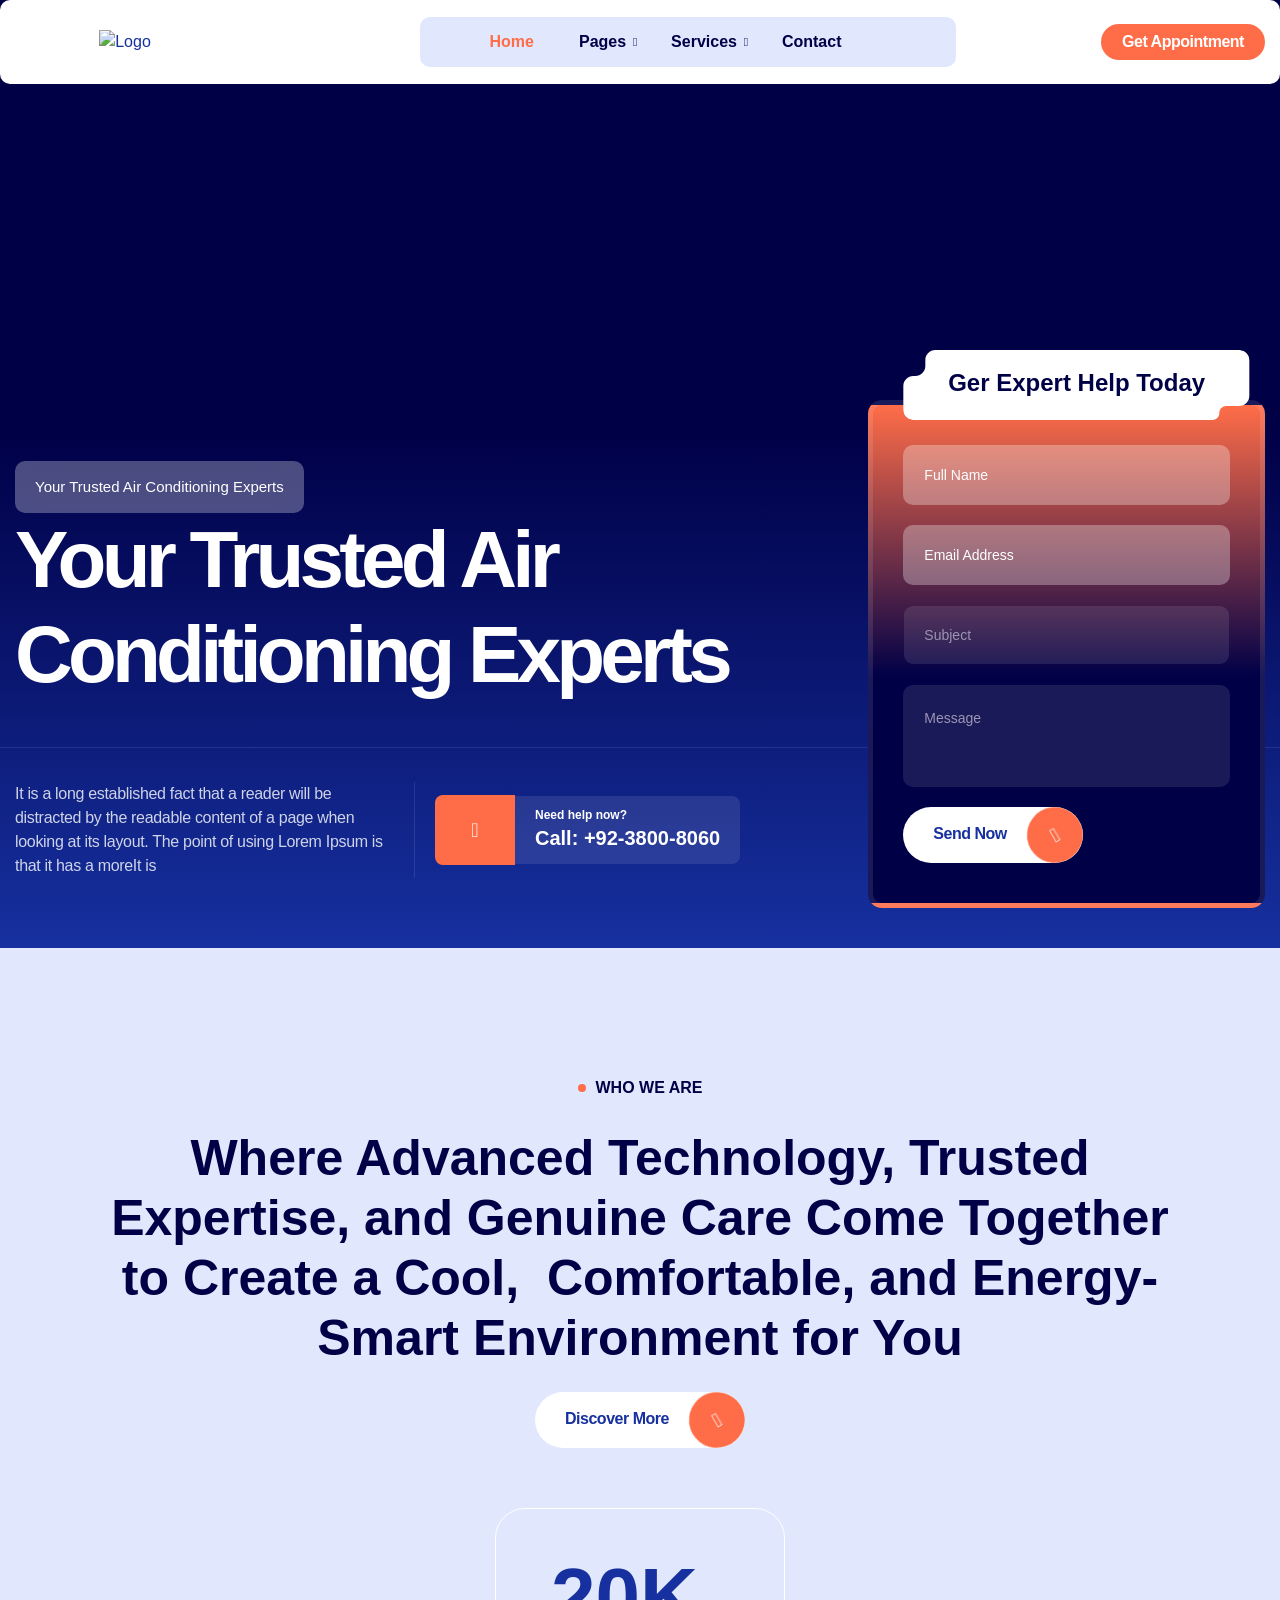
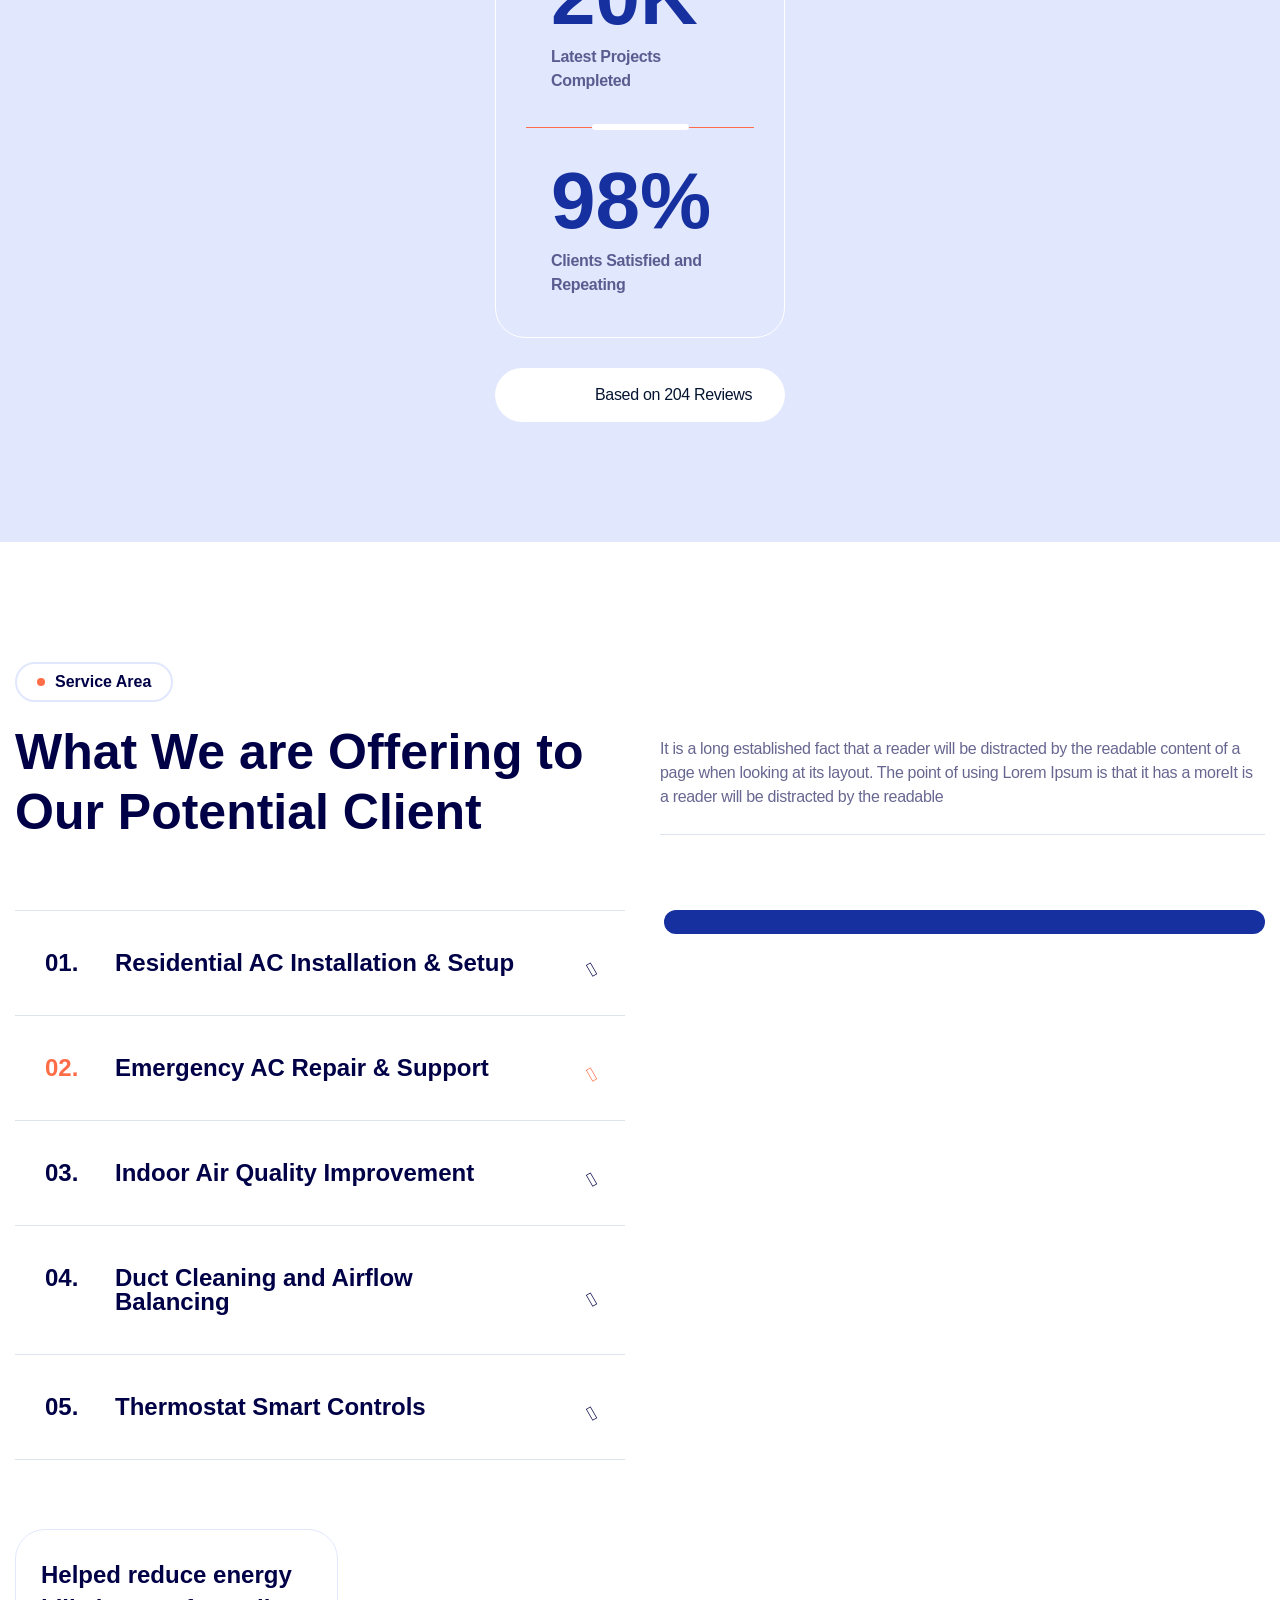
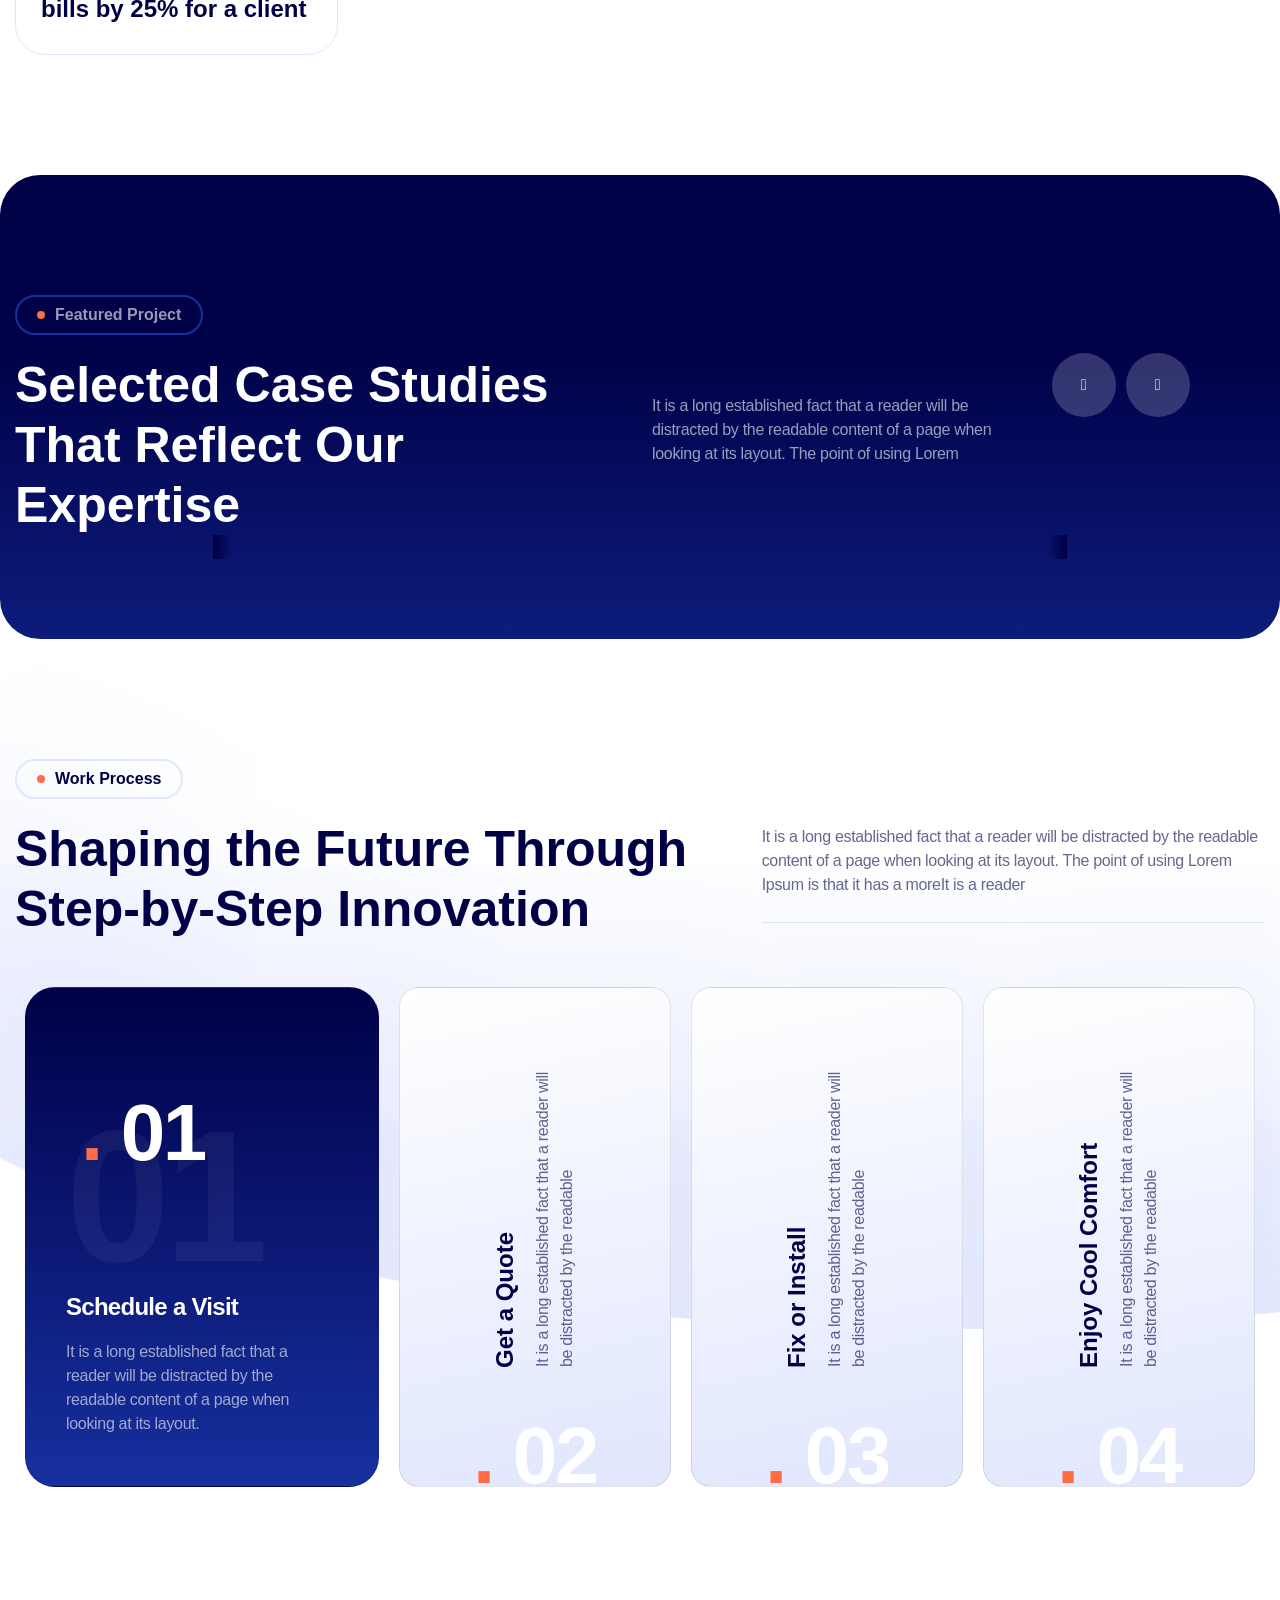
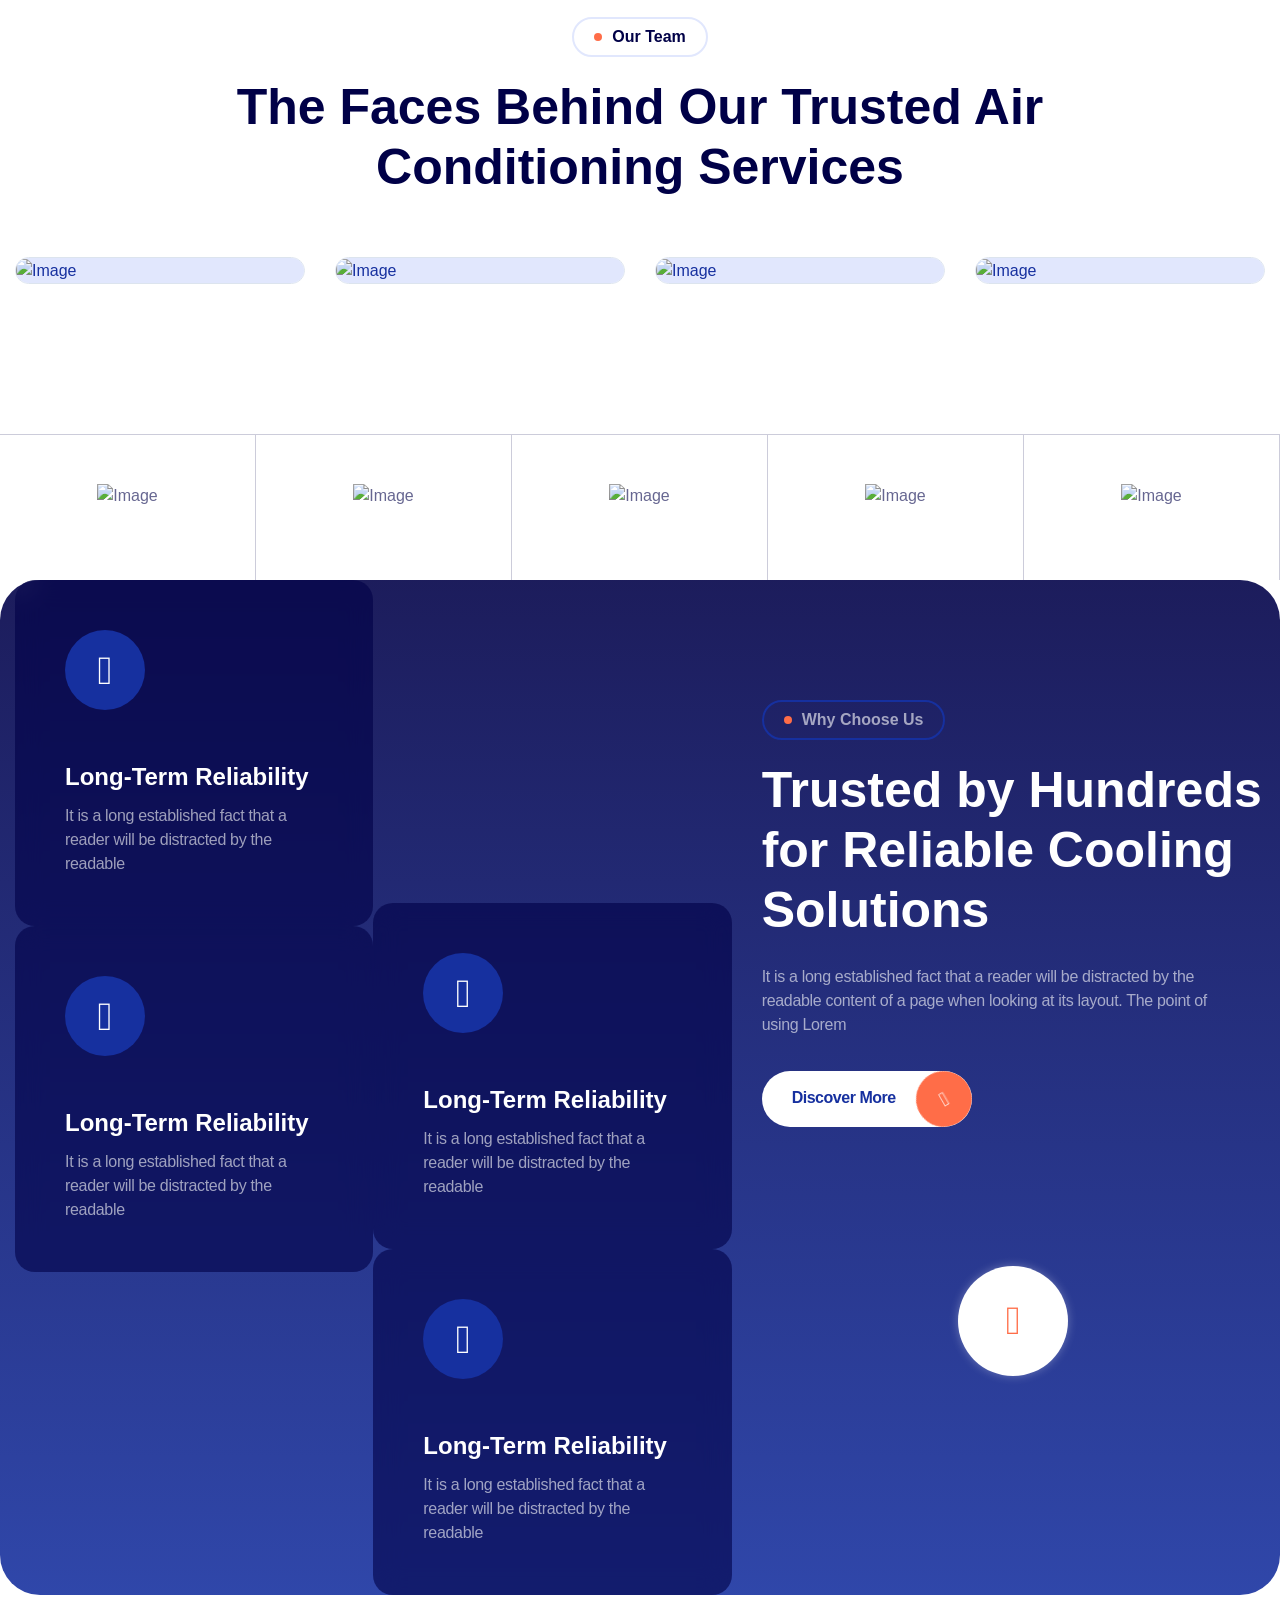
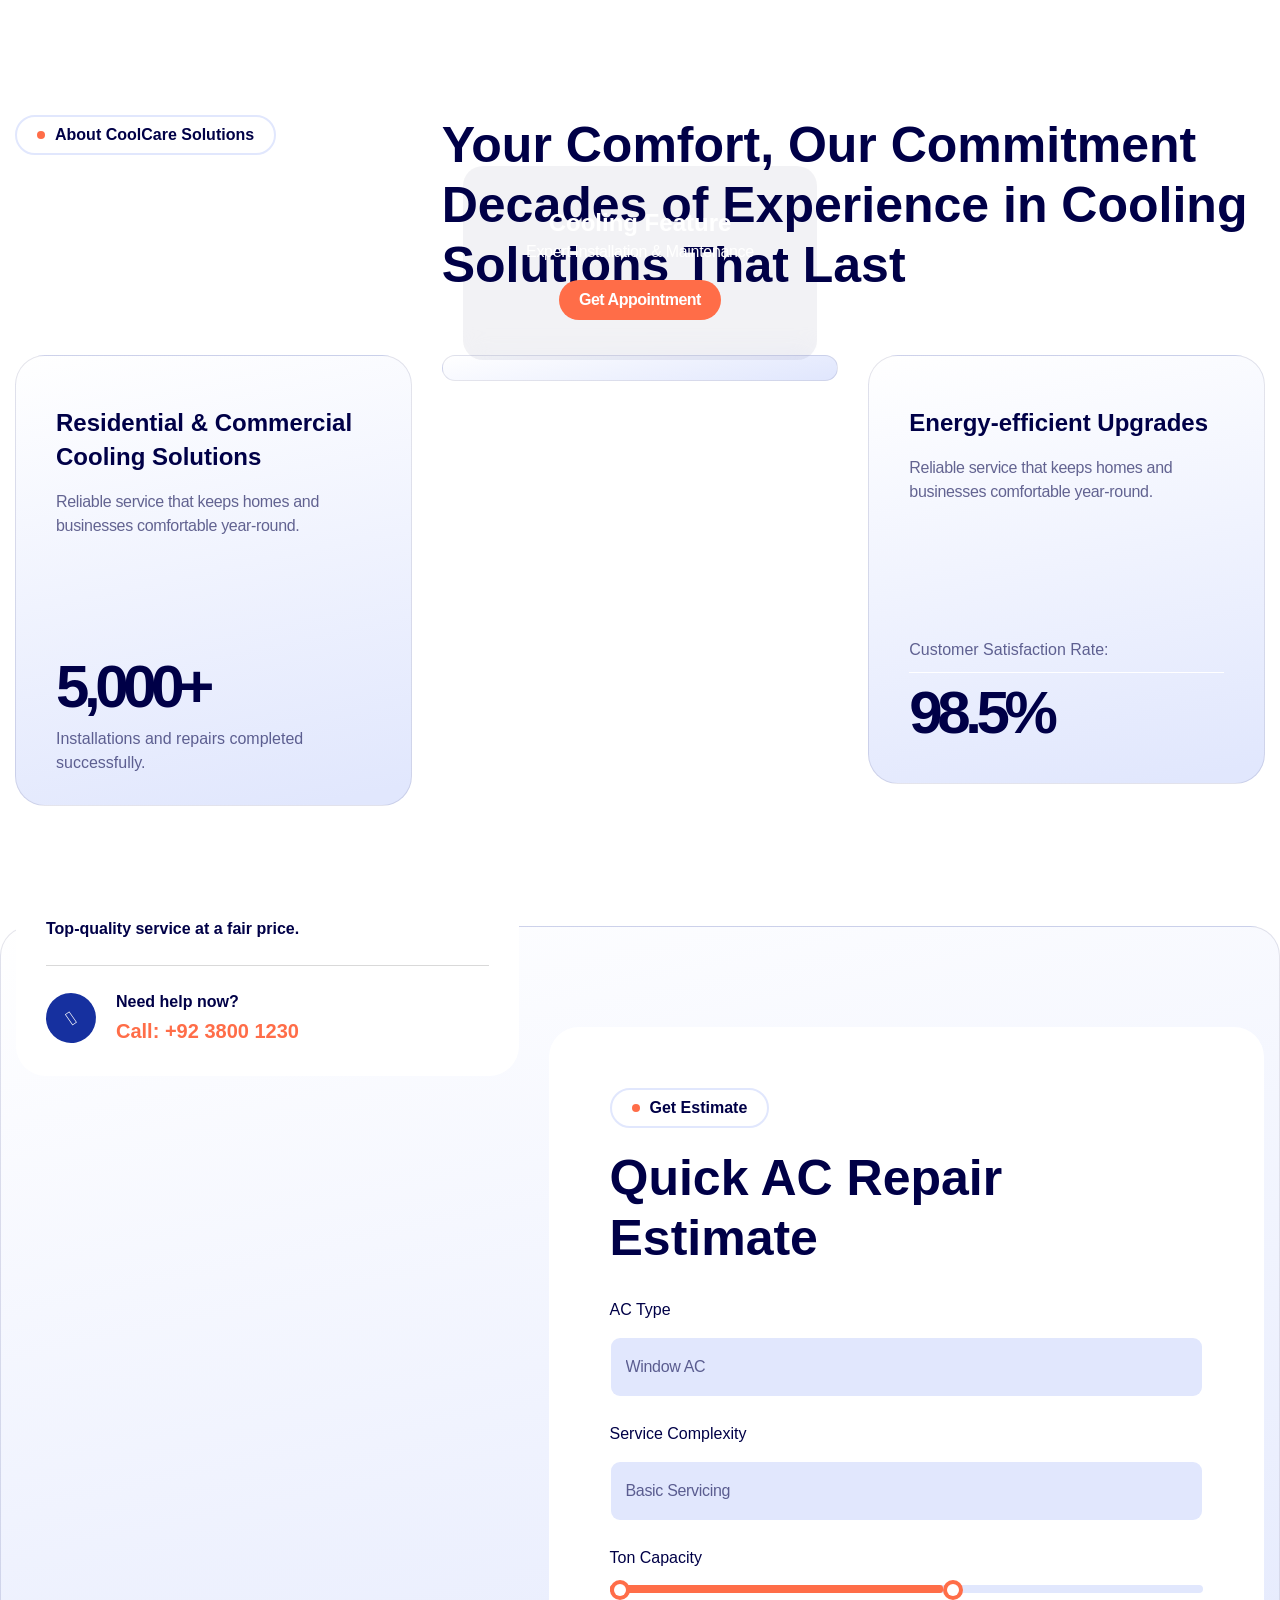
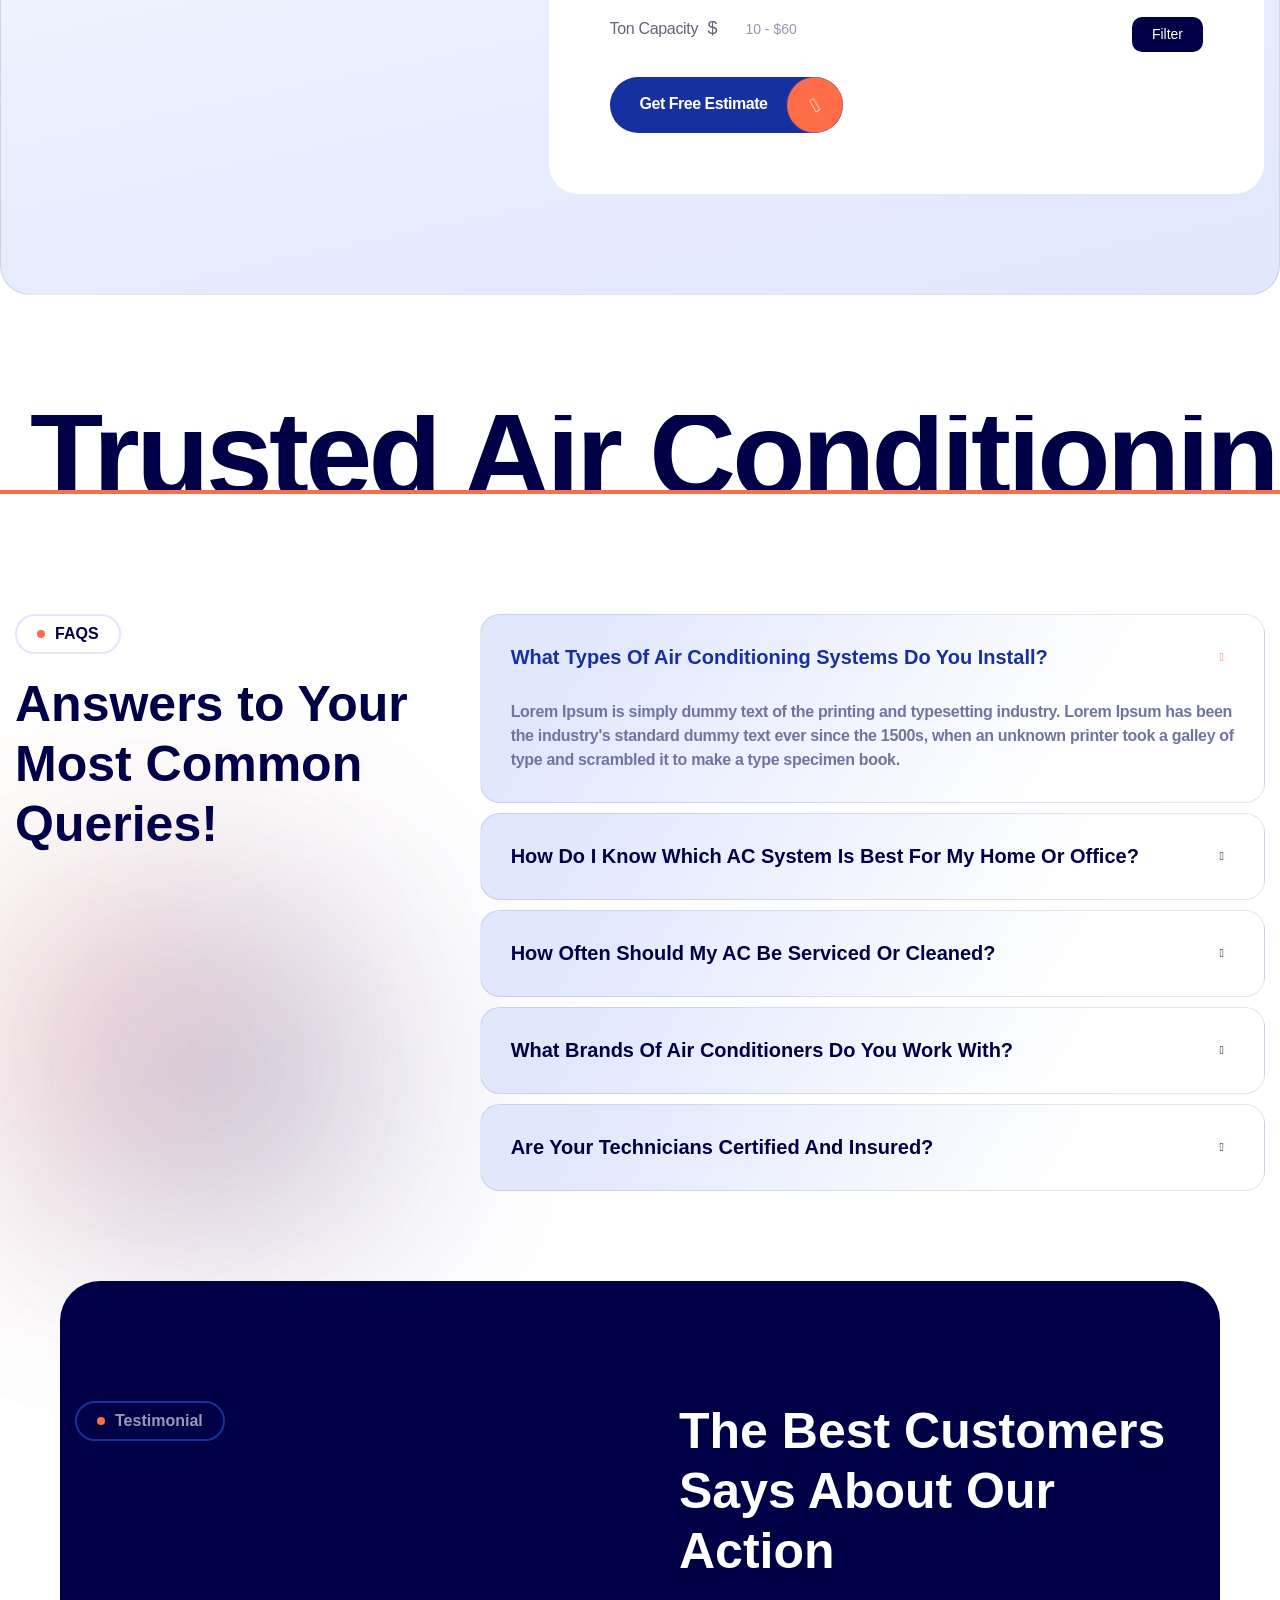
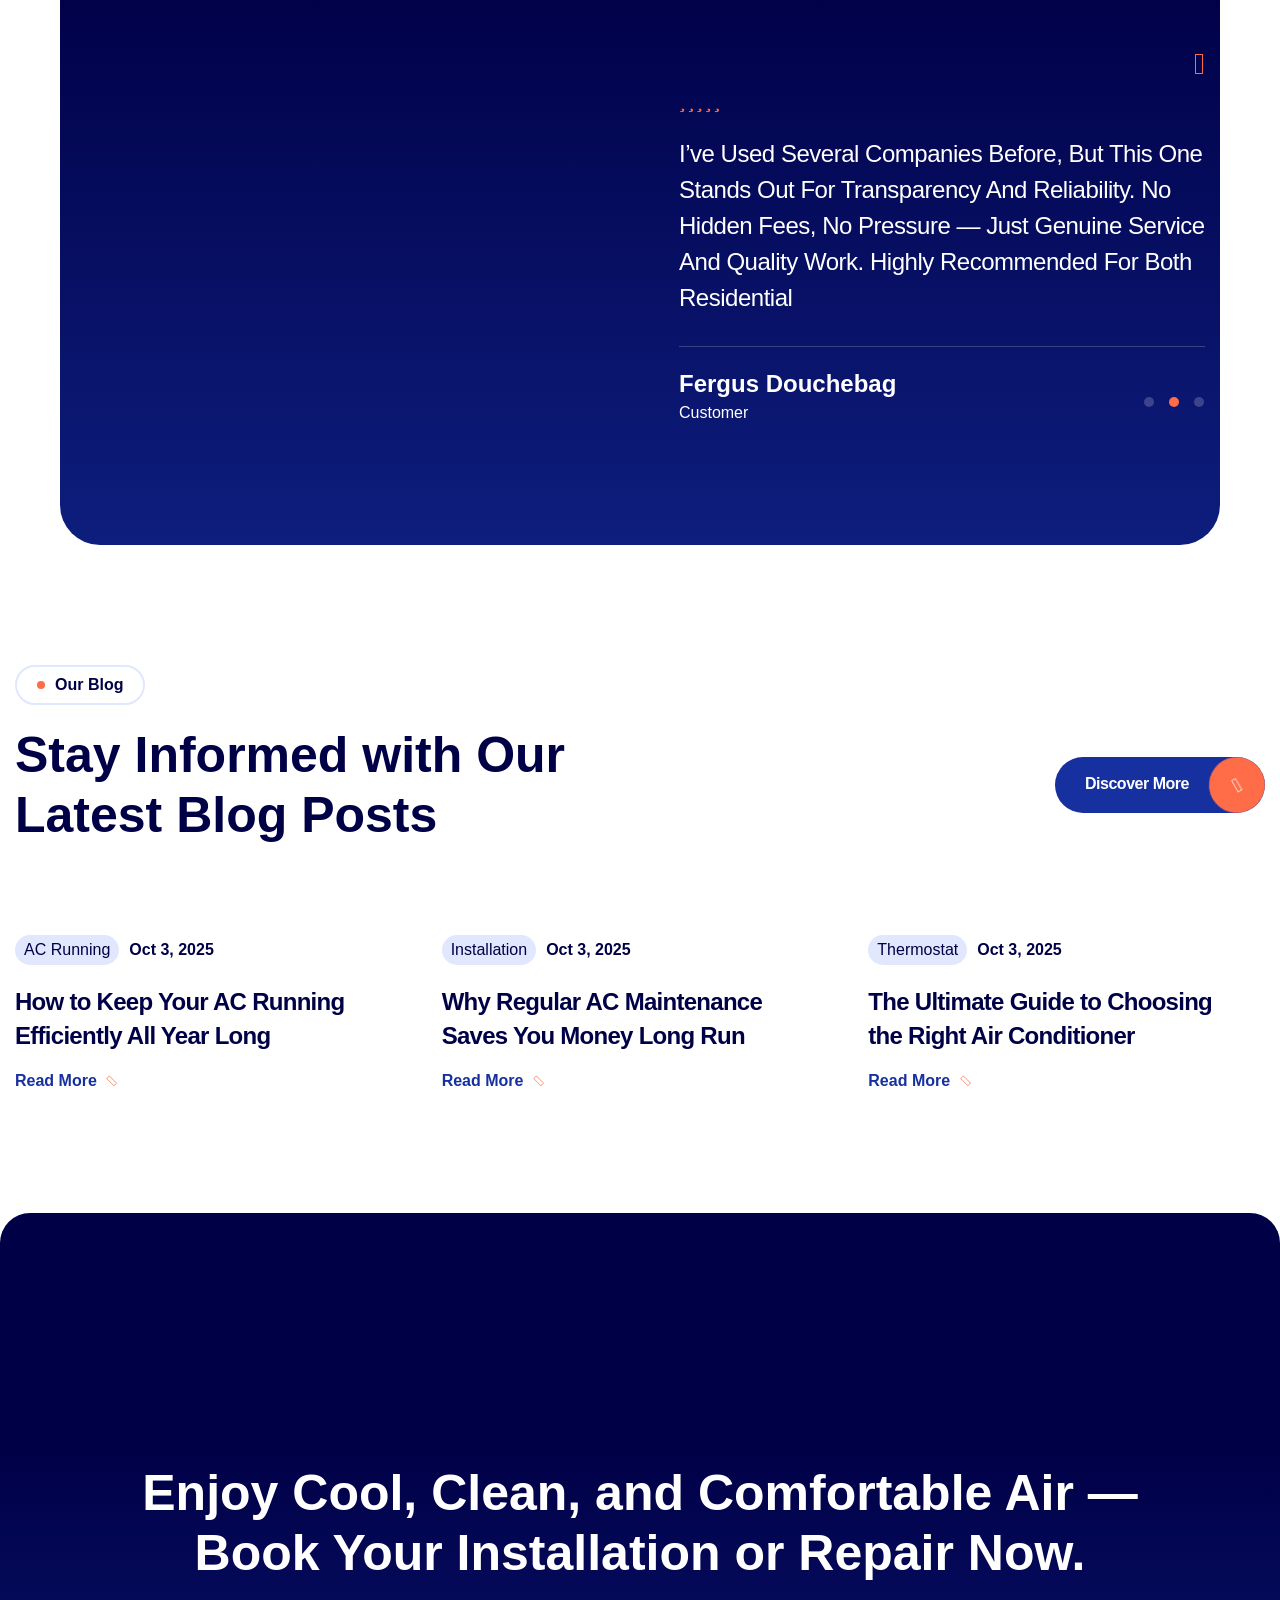
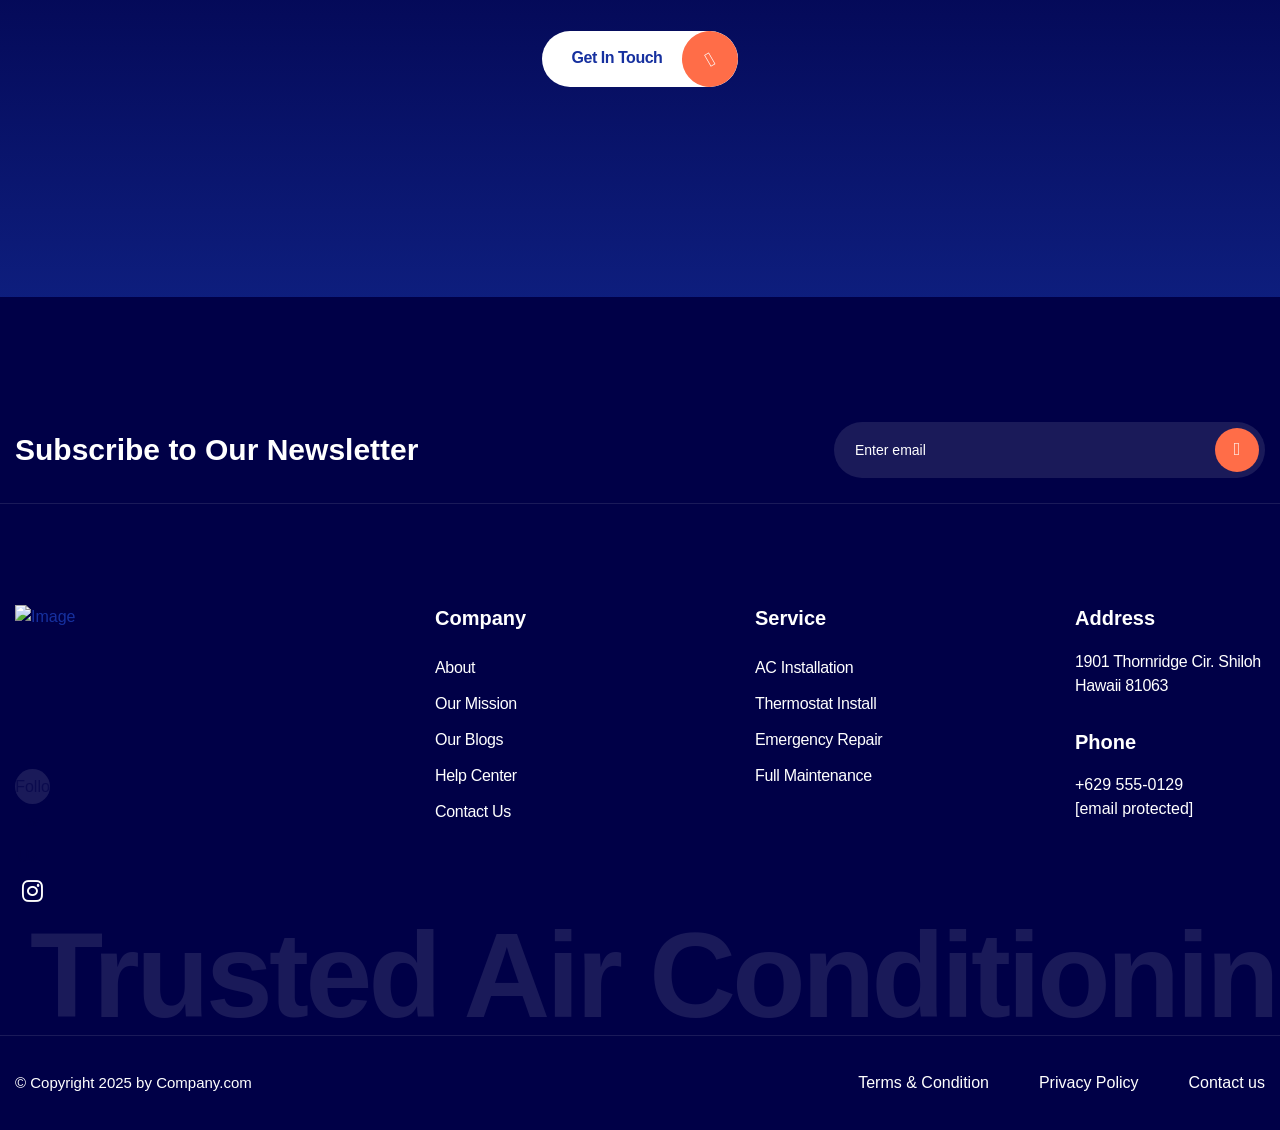
==== commit 14998baa: "Add files via upload" ====
--- a/index-2.html
+++ b/index-2.html
@@ -152,11 +152,11 @@
 
   <!-- start Banner Section One -->
   <section class="banner-section-two">
-    <div class="floating-object-1 bounce-y"><img src="images/icons/banner2-object-1.png" alt=""></div>
-    <div class="floating-object-2 bounce-y"><img src="images/icons/banner2-object-2.png" alt=""></div>
-    <div class="banner-bg-pattern bounce-x"><img src="images/resource/banner2-top-bg.png" alt=""></div>
+    <div class="floating-object-1 bounce-y"><img src="icons/banner2-object-1.png" alt=""></div>
+    <div class="floating-object-2 bounce-y"><img src="icons/banner2-object-2.png" alt=""></div>
+    <div class="banner-bg-pattern bounce-x"><img src="resource/banner2-top-bg.png" alt=""></div>
     <div class="large-container">
-      <div class="main-banner-img wow fadeInUp bounce-y"><img src="images/resource/banner2-service-man.png" alt=""></div>
+      <div class="main-banner-img wow fadeInUp bounce-y"><img src="resource/banner2-service-man.png" alt=""></div>
       <div class="row align-items-xl-end">
         <div class="col-xl-8 col-md-6">
           <div class="content-column">
@@ -220,14 +220,14 @@
 
   <!-- start About Section One -->
   <section class="about-section-three pt-120 pb-120">
-    <div class="floating-img bounce-y"><img src="images/background/about-bg-home2.png" alt=""></div>
+    <div class="floating-img bounce-y"><img src="background/about-bg-home2.png" alt=""></div>
     <div class="large-container2">
       <div class="mx-auto text-center">
         <div class="sec-title mb-0 wow fadeInUp" data-wow-delay="100ms" data-wow-duration="1500ms">
           <div class="subtitle"><span class="dot"></span> WHO WE ARE</div>
         </div>
         <div class="sec-title wow fadeInUp" data-wow-delay="200ms" data-wow-duration="1500ms">
-          <h2 class="title mx-auto">Where Advanced Technology, Trusted Expertise, and Genuine Care Come Together to Create a Cool, <span class="image-1"><img src="images/resource/about2-title.jpg" alt=""></span> Comfortable, and Energy-Smart Environment for You</h2>
+          <h2 class="title mx-auto">Where Advanced Technology, Trusted Expertise, and Genuine Care Come Together to Create a Cool, <span class="image-1"><img src="resource/about2-title.jpg" alt=""></span> Comfortable, and Energy-Smart Environment for You</h2>
           <a class="theme-btn btn-style-two mt-4" href="page-about.html"><span class="btn-title">Discover More</span> <i class="icon fa-classic fa-regular fa-arrow-right"></i></a>
         </div>
       </div>
@@ -235,7 +235,7 @@
         <div class="col-xl col-md-6 wow fadeInUp" data-wow-delay="300ms" data-wow-duration="1500ms">
           <div class="image-column mb-5 mb-xl-0">
             <div class="image-box">
-              <img class="w-100" src="images/resource/about-img2-1.jpg" alt="">
+              <img class="w-100" src="resource/about-img2-1.jpg" alt="">
             </div>
           </div>
         </div>
@@ -254,11 +254,11 @@
             <div class="authors-box2">
               <div class="inner">
                 <div class="images">
-                  <img src="images/resource/about2-author-box1.png" alt="">
-                  <img src="images/resource/about2-author-box2.png" alt="">
-                  <img src="images/resource/about2-author-box3.png" alt="">
-                  <img src="images/resource/about2-author-box4.png" alt="">
-                  <img src="images/resource/about2-author-box5.png" alt="">
+                  <img src="resource/about2-author-box1.png" alt="">
+                  <img src="resource/about2-author-box2.png" alt="">
+                  <img src="resource/about2-author-box3.png" alt="">
+                  <img src="resource/about2-author-box4.png" alt="">
+                  <img src="resource/about2-author-box5.png" alt="">
                 </div>
                 <div class="text">Based on 204 Reviews</div>
               </div>
@@ -268,7 +268,7 @@
         <div class="col-xl col-lg-7 d-none d-xl-block wow fadeInUp" data-wow-delay="500ms" data-wow-duration="1500ms">
           <div class="image-column2 mb-5 mb-xl-0">
             <div class="image-box">
-              <img src="images/resource/about-img2-2.jpg" alt="">
+              <img src="resource/about-img2-2.jpg" alt="">
             </div>
           </div>
         </div>
@@ -305,7 +305,7 @@
             <div class="home2-tab-service-imgbox wow fadeInUp mb-lg-50">
               <div class="thumb-area">
                 <div class="image">
-                  <img src="images/resource/tab-service-bottom-img.jpg" alt="">
+                  <img src="resource/tab-service-bottom-img.jpg" alt="">
                 </div>
               </div>
               <div class="content-area">
@@ -320,7 +320,7 @@
               <div class="tab-inner-content">
                 <div class="service-block-h2">
                   <div class="inner-block">
-                    <div class="image"><img class="w-100" src="images/resource/service2-1.jpg" alt=""></div>
+                    <div class="image"><img class="w-100" src="resource/service2-1.jpg" alt=""></div>
                     <div class="content-box">
                       <div class="count">01</div>
                       <div class="contents">
@@ -337,7 +337,7 @@
               <div class="tab-inner-content">
                 <div class="service-block-h2">
                   <div class="inner-block">
-                    <div class="image"><img class="w-100" src="images/resource/service2-1.jpg" alt=""></div>
+                    <div class="image"><img class="w-100" src="resource/service2-1.jpg" alt=""></div>
                     <div class="content-box">
                       <div class="count">02</div>
                       <div class="contents">
@@ -354,7 +354,7 @@
               <div class="tab-inner-content">
                 <div class="service-block-h2">
                   <div class="inner-block">
-                    <div class="image"><img class="w-100" src="images/resource/service2-1.jpg" alt=""></div>
+                    <div class="image"><img class="w-100" src="resource/service2-1.jpg" alt=""></div>
                     <div class="content-box">
                       <div class="count">03</div>
                       <div class="contents">
@@ -371,7 +371,7 @@
               <div class="tab-inner-content">
                 <div class="service-block-h2">
                   <div class="inner-block">
-                    <div class="image"><img class="w-100" src="images/resource/service2-1.jpg" alt=""></div>
+                    <div class="image"><img class="w-100" src="resource/service2-1.jpg" alt=""></div>
                     <div class="content-box">
                       <div class="count">04</div>
                       <div class="contents">
@@ -388,7 +388,7 @@
               <div class="tab-inner-content">
                 <div class="service-block-h2">
                   <div class="inner-block">
-                    <div class="image"><img class="w-100" src="images/resource/service2-1.jpg" alt=""></div>
+                    <div class="image"><img class="w-100" src="resource/service2-1.jpg" alt=""></div>
                     <div class="content-box">
                       <div class="count">05</div>
                       <div class="contents">
@@ -409,7 +409,7 @@
 
   <!-- Properties Section -->
   <section class="project-section-two">
-    <div class="floating-object"><img class="bounce-x" src="images/icons/circle-img-1.png" alt=""></div>
+    <div class="floating-object"><img class="bounce-x" src="icons/circle-img-1.png" alt=""></div>
     <div class="auto-container">
       <div class="row align-items-lg-center">
         <div class="col-xxl-7 col-xl-6 col-lg-7">
@@ -444,7 +444,7 @@
             <div class="project-block-two">
               <div class="inner-block">
                 <div class="image-box">
-                  <img src="images/resource/project2-1.jpg" alt="">
+                  <img src="resource/project2-1.jpg" alt="">
                   <div class="readmore-btn"><a href="page-project-details.html"><i class="fa-classic fa-regular fa-arrow-right"></i></a></div>
                 </div>
                 <div class="content-box">
@@ -464,7 +464,7 @@
             <div class="project-block-two">
               <div class="inner-block">
                 <div class="image-box">
-                  <img src="images/resource/project2-2.jpg" alt="">
+                  <img src="resource/project2-2.jpg" alt="">
                   <div class="readmore-btn"><a href="page-project-details.html"><i class="fa-classic fa-regular fa-arrow-right"></i></a></div>
                 </div>
                 <div class="content-box">
@@ -484,7 +484,7 @@
             <div class="project-block-two">
               <div class="inner-block">
                 <div class="image-box">
-                  <img src="images/resource/project2-3.jpg" alt="">
+                  <img src="resource/project2-3.jpg" alt="">
                   <div class="readmore-btn"><a href="page-project-details.html"><i class="fa-classic fa-regular fa-arrow-right"></i></a></div>
                 </div>
                 <div class="content-box">
@@ -504,7 +504,7 @@
             <div class="project-block-two">
               <div class="inner-block">
                 <div class="image-box">
-                  <img src="images/resource/project2-1.jpg" alt="">
+                  <img src="resource/project2-1.jpg" alt="">
                   <div class="readmore-btn"><a href="page-project-details.html"><i class="fa-classic fa-regular fa-arrow-right"></i></a></div>
                 </div>
                 <div class="content-box">
@@ -655,7 +655,7 @@
         <div class="team-block col-xl-3 col-lg-4 col-sm-6 wow fadeInUp">
           <div class="inner-box">
             <div class="image-box">
-              <figure class="image"><a href="page-team-details.html"><img src="images/resource/team-1.png" alt="Image"></a></figure>
+              <figure class="image"><a href="page-team-details.html"><img src="resource/team-1.png" alt="Image"></a></figure>
               <div class="social-links">
                 <a href="page-team-details.html"><i class="fab fa-x-twitter"></i></a>
                 <a href="page-team-details.html"><i class="fab fa-facebook-f"></i></a>
@@ -673,7 +673,7 @@
         <div class="team-block col-xl-3 col-lg-4 col-sm-6 wow fadeInUp">
           <div class="inner-box">
             <div class="image-box">
-              <figure class="image"><a href="page-team-details.html"><img src="images/resource/team-2.png" alt="Image"></a></figure>
+              <figure class="image"><a href="page-team-details.html"><img src="resource/team-2.png" alt="Image"></a></figure>
               <div class="social-links">
                 <a href="page-team-details.html"><i class="fab fa-x-twitter"></i></a>
                 <a href="page-team-details.html"><i class="fab fa-facebook-f"></i></a>
@@ -691,7 +691,7 @@
         <div class="team-block col-xl-3 col-lg-4 col-sm-6 wow fadeInUp">
           <div class="inner-box">
             <div class="image-box">
-              <figure class="image"><a href="page-team-details.html"><img src="images/resource/team-3.png" alt="Image"></a></figure>
+              <figure class="image"><a href="page-team-details.html"><img src="resource/team-3.png" alt="Image"></a></figure>
               <div class="social-links">
                 <a href="page-team-details.html"><i class="fab fa-x-twitter"></i></a>
                 <a href="page-team-details.html"><i class="fab fa-facebook-f"></i></a>
@@ -709,7 +709,7 @@
         <div class="team-block col-xl-3 col-lg-4 col-sm-6 wow fadeInUp">
           <div class="inner-box">
             <div class="image-box">
-              <figure class="image"><a href="page-team-details.html"><img src="images/resource/team-4.png" alt="Image"></a></figure>
+              <figure class="image"><a href="page-team-details.html"><img src="resource/team-4.png" alt="Image"></a></figure>
               <div class="social-links">
                 <a href="page-team-details.html"><i class="fab fa-x-twitter"></i></a>
                 <a href="page-team-details.html"><i class="fab fa-facebook-f"></i></a>
@@ -738,73 +738,73 @@
               <!-- Client Block -->
               <div class="client-block py-5 swiper-slide text-center">
                 <div class="inner-box">
-                  <figure class="image mb-0"><img src="images/clients/client-1.png" alt="Image"></figure>
+                  <figure class="image mb-0"><img src="clients/client-1.png" alt="Image"></figure>
                 </div>
               </div>
               <!-- Client Block -->
               <div class="client-block py-5 swiper-slide text-center">
                 <div class="inner-box">
-                  <figure class="image mb-0"><img src="images/clients/client-2.png" alt="Image"></figure>
+                  <figure class="image mb-0"><img src="clients/client-2.png" alt="Image"></figure>
                 </div>
               </div>
               <!-- Client Block -->
               <div class="client-block py-5 swiper-slide text-center">
                 <div class="inner-box">
-                  <figure class="image mb-0"><img src="images/clients/client-3.png" alt="Image"></figure>
+                  <figure class="image mb-0"><img src="clients/client-3.png" alt="Image"></figure>
                 </div>
               </div>
               <!-- Client Block -->
               <div class="client-block py-5 swiper-slide text-center">
                 <div class="inner-box">
-                  <figure class="image mb-0"><img src="images/clients/client-4.png" alt="Image"></figure>
+                  <figure class="image mb-0"><img src="clients/client-4.png" alt="Image"></figure>
                 </div>
               </div>
               <!-- Client Block -->
               <div class="client-block py-5 swiper-slide text-center">
                 <div class="inner-box">
-                  <figure class="image mb-0"><img src="images/clients/client-5.png" alt="Image"></figure>
+                  <figure class="image mb-0"><img src="clients/client-5.png" alt="Image"></figure>
                 </div>
               </div>
               <!-- Client Block -->
               <div class="client-block py-5 swiper-slide text-center">
                 <div class="inner-box">
-                  <figure class="image mb-0"><img src="images/clients/client-6.png" alt="Image"></figure>
+                  <figure class="image mb-0"><img src="clients/client-6.png" alt="Image"></figure>
                 </div>
               </div>
               <!-- Client Block -->
               <div class="client-block py-5 swiper-slide text-center">
                 <div class="inner-box">
-                  <figure class="image mb-0"><img src="images/clients/client-1.png" alt="Image"></figure>
+                  <figure class="image mb-0"><img src="clients/client-1.png" alt="Image"></figure>
                 </div>
               </div>
               <!-- Client Block -->
               <div class="client-block py-5 swiper-slide text-center">
                 <div class="inner-box">
-                  <figure class="image mb-0"><img src="images/clients/client-2.png" alt="Image"></figure>
+                  <figure class="image mb-0"><img src="clients/client-2.png" alt="Image"></figure>
                 </div>
               </div>
               <!-- Client Block -->
               <div class="client-block py-5 swiper-slide text-center">
                 <div class="inner-box">
-                  <figure class="image mb-0"><img src="images/clients/client-3.png" alt="Image"></figure>
+                  <figure class="image mb-0"><img src="clients/client-3.png" alt="Image"></figure>
                 </div>
               </div>
               <!-- Client Block -->
               <div class="client-block py-5 swiper-slide text-center">
                 <div class="inner-box">
-                  <figure class="image mb-0"><img src="images/clients/client-4.png" alt="Image"></figure>
+                  <figure class="image mb-0"><img src="clients/client-4.png" alt="Image"></figure>
                 </div>
               </div>
               <!-- Client Block -->
               <div class="client-block py-5 swiper-slide text-center">
                 <div class="inner-box">
-                  <figure class="image mb-0"><img src="images/clients/client-5.png" alt="Image"></figure>
+                  <figure class="image mb-0"><img src="clients/client-5.png" alt="Image"></figure>
                 </div>
               </div>
               <!-- Client Block -->
               <div class="client p-5-block">
                 <div class="inner-box">
-                  <figure class="image mb-0"><img src="images/clients/client-6.png" alt="Image"></figure>
+                  <figure class="image mb-0"><img src="clients/client-6.png" alt="Image"></figure>
                 </div>
               </div>
             </div>
@@ -817,7 +817,7 @@
 
   <!-- Start Features Section -->
   <section class="feature-section-three">
-    <div class="floating-img bounce-x"><img src="images/resource/why-chose-man-2.png" alt=""></div>
+    <div class="floating-img bounce-x"><img src="resource/why-chose-man-2.png" alt=""></div>
     <div class="large-container">
       <div class="row">
         <div class="col-xl-7">
@@ -876,7 +876,7 @@
           </div>
           <a class="theme-btn btn-style-two mb-80 mt-1" href="page-about.html"><span class="btn-title">Discover More</span> <i class="icon fa-classic fa-regular fa-arrow-right"></i></a>
           <div class="video-box-home2 wow fadeInUp">
-            <figure class="image mb-0"><img class="w-100" src="images/resource/video-bg-h2.jpg" alt="">
+            <figure class="image mb-0"><img class="w-100" src="resource/video-bg-h2.jpg" alt="">
               <a href="https://www.youtube.com/watch?v=Fvae8nxzVz4" class="play-now" data-fancybox="gallery" data-caption=""><i class="icon fa fa-play" aria-hidden="true"></i><span class="ripple"></span></a>
             </figure>
           </div>
@@ -908,7 +908,7 @@
               <h4 class="title">Residential & Commercial Cooling Solutions</h4>
               <div class="text">Reliable service that keeps homes and businesses comfortable year-round.</div>
               <div class="masking-img">
-                <img src="images/resource/feature2-1.jpg" alt="">
+                <img src="resource/feature2-1.jpg" alt="">
               </div>
               <div class="countdown">5,000+</div>
               <div class="text2">Installations and repairs completed successfully.</div>
@@ -919,7 +919,7 @@
           <div class="feature-box-four style-two">
             <div class="inner-box wow fadeInUp" data-wow-delay="400ms" data-wow-duration="1500ms">
               <div class="image-box">
-                <img src="images/resource/feature2-3.jpg" alt="">
+                <img src="resource/feature2-3.jpg" alt="">
               </div>
               <div class="content-box">
                 <h4 class="title mb-0">Cooling Feature</h4>
@@ -935,9 +935,9 @@
               <h4 class="title">Energy-efficient Upgrades</h4>
               <div class="text mb-30">Reliable service that keeps homes and businesses comfortable year-round.</div>
               <div class="masking-img-2">
-                <img src="images/resource/feature2-2.jpg" alt="">
-              </div>
-              <div class="text4 d-flex align-items-end">Customer Satisfaction Rate: <img src="images/resource/growth.png" alt=""></div>
+                <img src="resource/feature2-2.jpg" alt="">
+              </div>
+              <div class="text4 d-flex align-items-end">Customer Satisfaction Rate: <img src="resource/growth.png" alt=""></div>
               <div class="countdown">98.5%</div>
             </div>
           </div>
@@ -955,7 +955,7 @@
           <div class="col-lg-6 col-xl-5">
             <div class="image-column wow fadeInRight" data-wow-delay="100ms" data-wow-duration="1500ms">
               <div class="image-box">
-                <img class="w-100" src="images/resource/contact-img-h2.jpg" alt="">
+                <img class="w-100" src="resource/contact-img-h2.jpg" alt="">
               </div>
               <div class="conten-box">
                 <h6 class="title">Top-quality service at a fair price.</h6>
@@ -1044,7 +1044,7 @@
 
   <!-- Start Feature Section Two -->
   <section class="feature-section-two pt-120 pb-80">
-    <div class="floating-img bounce-x"><img class="w-100" src="images/icons/benefit-object-img.png" alt=""></div>
+    <div class="floating-img bounce-x"><img class="w-100" src="icons/benefit-object-img.png" alt=""></div>
     <div class="auto-container">
       <div class="outer-box before-none">
         <div class="row g-0">
@@ -1130,7 +1130,7 @@
           <div class="col-xl-4 col-lg-6">
             <div class="testimonial2-img-block mb-4 mb-xl-0">
               <div class="image-box">
-                <div class="image"><img class="w-100" src="images/resource/testi-2-1.jpg" alt=""></div>
+                <div class="image"><img class="w-100" src="resource/testi-2-1.jpg" alt=""></div>
               </div>
             </div>
           </div>
@@ -1145,7 +1145,7 @@
                     <div class="inner-box">
                       <div class="content-box">
                         <div class="testi-logo">
-                          <img src="images/icons/testi2-1.png" alt="">
+                          <img src="icons/testi2-1.png" alt="">
                           <div class="quote-icon"><i class="fa-sharp fa-regular fa-ditto"></i></div>
                         </div>
                         <div class="review">
@@ -1171,7 +1171,7 @@
                     <div class="inner-box">
                       <div class="content-box">
                         <div class="testi-logo">
-                          <img src="images/icons/testi2-1.png" alt="">
+                          <img src="icons/testi2-1.png" alt="">
                           <div class="quote-icon"><i class="fa-sharp fa-regular fa-ditto"></i></div>
                         </div>
                         <div class="review">
@@ -1197,7 +1197,7 @@
                     <div class="inner-box">
                       <div class="content-box">
                         <div class="testi-logo">
-                          <img src="images/icons/testi2-1.png" alt="">
+                          <img src="icons/testi2-1.png" alt="">
                           <div class="quote-icon"><i class="fa-sharp fa-regular fa-ditto"></i></div>
                         </div>
                         <div class="review">
@@ -1248,8 +1248,8 @@
             <div class="inner-box">
               <div class="image-box">
                 <figure class="image">
-                  <img src="images/resource/news2-1.jpg" alt="">
-                  <img src="images/resource/news2-1.jpg" alt="">
+                  <img src="resource/news2-1.jpg" alt="">
+                  <img src="resource/news2-1.jpg" alt="">
                 </figure>
               </div>
               <div class="content-box">
@@ -1268,8 +1268,8 @@
             <div class="inner-box">
               <div class="image-box">
                 <figure class="image">
-                  <img src="images/resource/news2-2.jpg" alt="">
-                  <img src="images/resource/news2-2.jpg" alt="">
+                  <img src="resource/news2-2.jpg" alt="">
+                  <img src="resource/news2-2.jpg" alt="">
                 </figure>
               </div>
               <div class="content-box">
@@ -1288,8 +1288,8 @@
             <div class="inner-box">
               <div class="image-box">
                 <figure class="image">
-                  <img src="images/resource/news2-3.jpg" alt="">
-                  <img src="images/resource/news2-3.jpg" alt="">
+                  <img src="resource/news2-3.jpg" alt="">
+                  <img src="resource/news2-3.jpg" alt="">
                 </figure>
               </div>
               <div class="content-box">
@@ -1310,13 +1310,13 @@
 
   <!-- start CTA Home Two -->
   <section class="cta-home2-style">
-    <div class="floating-img bounce-x"><img src="images/resource/cta2-img-1.jpg" alt=""></div>
-    <div class="floating-img-2 bounce-y"><img src="images/resource/cta2-img-2.jpg" alt=""></div>
-    <div class="floating-img-3 bounce-y"><img src="images/resource/cta2-img-3.jpg" alt=""></div>
-    <div class="floating-img-4 bounce-x"><img src="images/resource/cta2-img-4.jpg" alt=""></div>
-    <div class="floating-img-5 bounce-y"><img src="images/resource/cta2-img-5.jpg" alt=""></div>
-    <div class="floating-img-6 bounce-y"><img src="images/resource/cta2-bg-pattern.png" alt=""></div>
-    <div class="floating-img-7 bounce-y"><img src="images/resource/cta2-bg-pattern.png" alt=""></div>
+    <div class="floating-img bounce-x"><img src="resource/cta2-img-1.jpg" alt=""></div>
+    <div class="floating-img-2 bounce-y"><img src="resource/cta2-img-2.jpg" alt=""></div>
+    <div class="floating-img-3 bounce-y"><img src="resource/cta2-img-3.jpg" alt=""></div>
+    <div class="floating-img-4 bounce-x"><img src="resource/cta2-img-4.jpg" alt=""></div>
+    <div class="floating-img-5 bounce-y"><img src="resource/cta2-img-5.jpg" alt=""></div>
+    <div class="floating-img-6 bounce-y"><img src="resource/cta2-bg-pattern.png" alt=""></div>
+    <div class="floating-img-7 bounce-y"><img src="resource/cta2-bg-pattern.png" alt=""></div>
     <div class="auto-container">
       <div class="row">
         <div class="col-lg-10 mx-auto">
